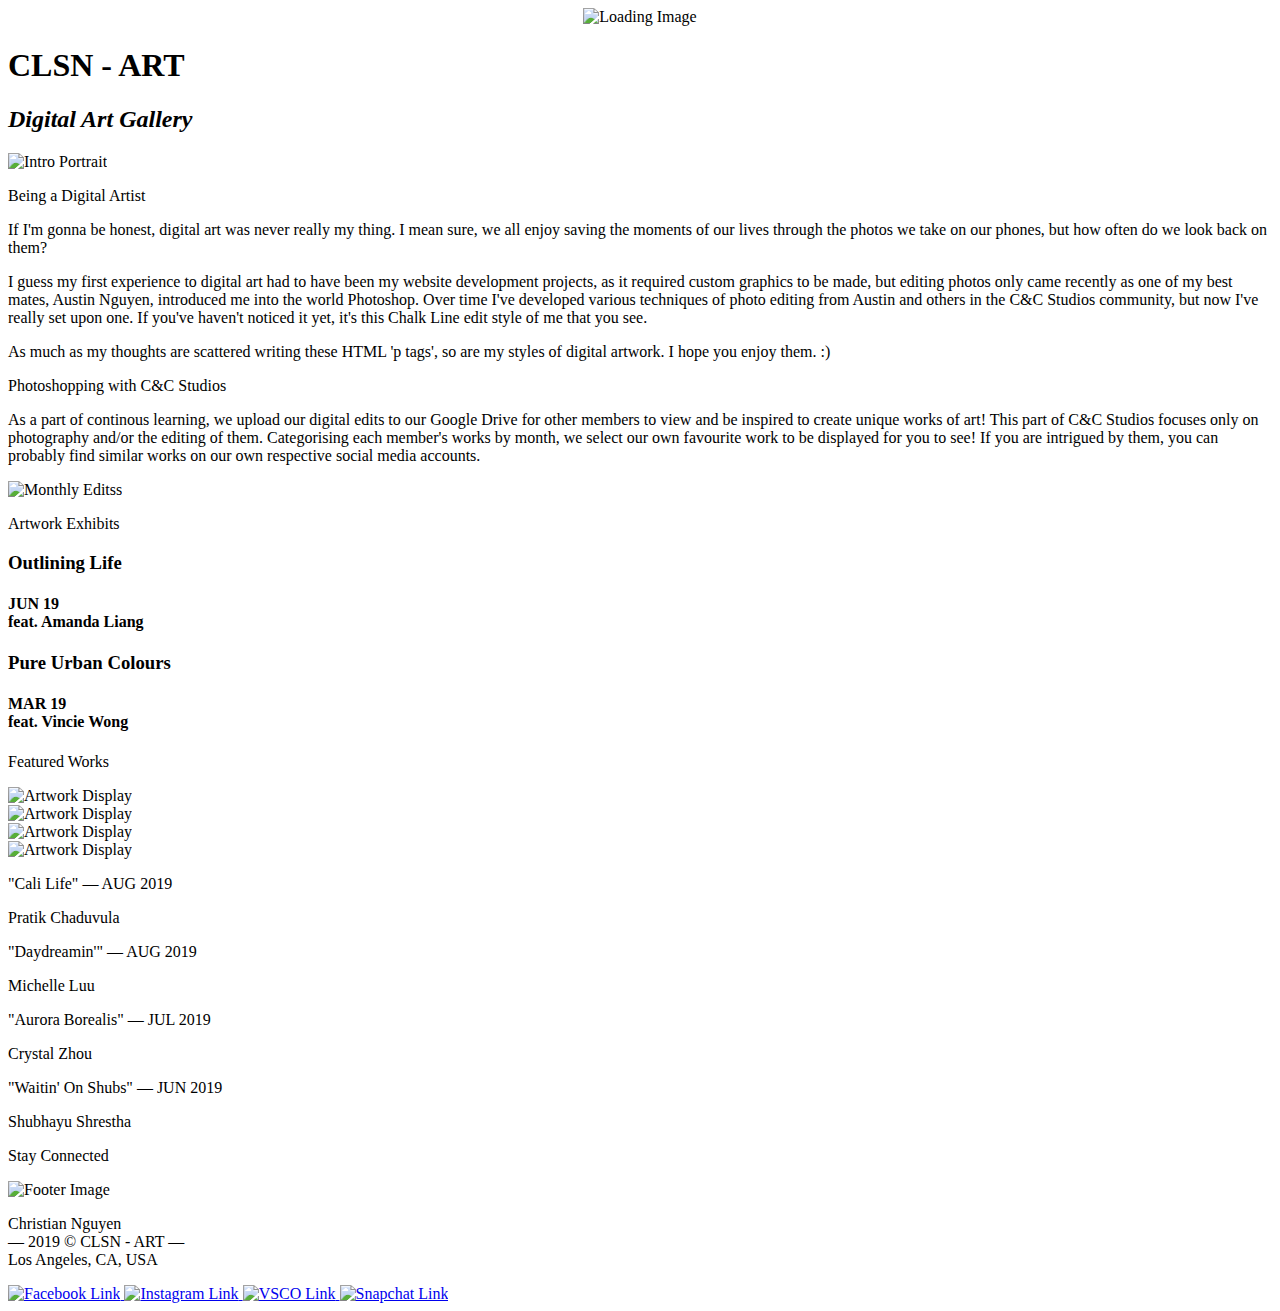
==== index.html @ b7a7c548 "Update index.html" ====
<!DOCTYPE html>
<html lang="en">
<head>
    <!-- Standard -->
    <script type="text/javascript">
        var host = "cncstudios.org";
        if ((host == window.location.host) && (window.location.protocol != "https:"))
        window.location.protocol = "https";
    </script>
    <link rel="canonical" href="https://clsnguyen.com">
    <title>CLSN - ART</title>
    <link rel="shortcut icon" href="assets/img/logo.png">
    <meta charset="UTF-8">
    <meta name="viewport" content="width=device-width, initial-scale=1.0, minimum-scale=1.0, user-scalable=yes">
    <meta name="theme-color" content="#ce4a50">

    <!-- Stylesheets -->
    <link rel="stylesheet" type="text/css" href="assets/css/standard.css">
    <link rel="stylesheet" type="text/css" href="assets/css/slick.css">
    <link rel="stylesheet" type="text/css" href="assets/css/slick-theme.css">
    
    <!-- Scripts -->
    <script src="assets/js/jquery-3.3.1.min.js"></script>
    <script src="assets/js/jquery.easing.1.3.js"></script>
    <script src="assets/js/slick.min.js"></script>
    <script src="assets/js/standard.js"></script>

    <!-- Preview -->
    <meta name="description" content="A simplistic and modern digital art gallery. CSLN - ART.">

    <!-- Mobile Preview -->
    <meta property="og:title" content="CLSN - ART" />
    <meta property="og:image" content="assets/img/preview.jpg" />
    <meta property="og:description" content="A simplistic and modern digital art gallery. CSLN - ART." />

</head>
<body>
<!-- Loading Container -->
<div id="load">
    <div id="loading-container">
        <center>
            <img id="loading-image" alt="Loading Image" src="assets/img/logo.png">
        <!-- Loading Animation -->
            <div class="loading-bar">
                <div class="move-bar"></div>
            </div>
        </center>
    </div>
</div>
   
<!-- Main Body -->
<div id="body-container">
    <!-- Cover -->
    <div class="cover-wrapper">
        <!-- Title -->
        <div class="cover-title">
                <div class="cover-t-container">
                    <h1>CLSN - ART</h1>
                    <h2><i>Digital Art Gallery</i></h2>
                </div>
            </div>

        <!-- Cover Image -->
        <div class="cover-image"></div>

        <!-- Down Arrow -->
        <div id="down-arrow-container">
            <u class="down"></u>
        </div>
    </div>

    <!-- SECTION 1 -->
    <div class="page section-1">
        <!-- Left -->
        <div class="page-split ps-image">
            <div class="split-content">
                <img class="ps-img" alt="Intro Portrait" src="assets/img/intro-logo.png">
            </div>
        </div>
        <!-- Right -->
        <div class="page-split ps-text">
            <div class="split-content">
                <p class="split-header">Being a Digital Artist</p>
                <p class="split-text">If I'm gonna be honest, digital art was never really my thing. I mean sure, we all enjoy saving the moments of our lives through the photos we take on our phones, but how often do we look back on them?</p>
                <p class="split-text">I guess my first experience to digital art had to have been my website development projects, as it required custom graphics to be made, but editing photos only came recently as one of my best mates, Austin Nguyen, introduced me into the world Photoshop. Over time I've developed various techniques of photo editing from Austin and others in the C&amp;C Studios community, but now I've really set upon one. If you've haven't noticed it yet, it's this Chalk Line edit style of me that you see.</p>
                <p class="split-text">As much as my thoughts are scattered writing these HTML 'p tags', so are my styles of digital artwork. I hope you enjoy them. :)</p>
            </div>
        </div>
    </div>

    <div class="section-break"></div>

    <!-- SECTION 2 -->
    <div class="dark-page section-2">
        <div class="top-tri"></div>
        <div class="bottom-tri"></div>

        <!-- Left -->
        <div class="page-split ps-text">
                <div class="split-content">
                    <p class="split-header">Photoshopping with C&amp;C Studios</p>
                    <p class="split-text">As a part of continous learning, we upload our digital edits to our Google Drive for other members to view and be inspired to create unique works of art! This part of C&amp;C Studios focuses only on photography and/or the editing of them. Categorising each member's works by month, we select our own favourite work to be displayed for you to see! If you are intrigued by them, you can probably find similar works on our own respective social media accounts.</p>
                </div>
            </div>
        <!-- Right -->
        <div class="page-split ps-image">
            <div class="split-content">
                <img class="ps-img" alt="Monthly Editss" src="assets/img/photoshop.png">
            </div>
        </div>

    </div>

    <div class="section-break"></div>

    <!-- SECTION 3 -->
    <div class="page section-3">
        <!-- Whole -->
        <div class="page-whole">
            <div class="split-content">
                <p class="centre-header">Artwork Exhibits</p>
            </div>
        </div>

        <!-- Article Wrapper -->
        <div class="article-wrapper">
            <a rel="noreferrer">
                <div class="article-container article-c-hover">
                    <div class="article-target article-hover">
                        <!-- Article Display -->
                        <div class="article-display" style="background-image: url(assets/img/album-covers/outlining-life-jun19.jpg);"></div>
                        <!-- Article Content -->
                        <div class="article-content-wrapper">
                            <!-- Preview -->
                            <div class="article-pre">
                                <h3>Outlining Life</h3>
                                <h4><b>JUN 19</b><br>feat. Amanda Liang</h4>
                            </div>
                        </div>
                    </div>
                </div>
            </a>
        </div>

        <!-- Article Wrapper -->
        <div class="article-wrapper">
            <a rel="noreferrer">
                <div class="article-container article-c-hover">
                    <div class="article-target article-hover">
                        <!-- Article Display -->
                        <div class="article-display" style="background-image: url(assets/img/album-covers/pure-urban-colours-mar19.jpg);"></div>
                        <!-- Article Content -->
                        <div class="article-content-wrapper">
                            <!-- Preview -->
                            <div class="article-pre">
                                <h3>Pure Urban Colours</h3>
                                <h4><b>MAR 19</b><br>feat. Vincie Wong</h4>
                            </div>
                        </div>
                    </div>
                </div>
            </a>
        </div>

    </div>

    <div class="section-break"></div>

    <!-- SECTION 4 -->
    <div class="dark-page section-4">
        <div class="top-tri"></div>
        <div class="bottom-tri"></div>

        <!-- Whole -->
        <div class="page-whole">
            <div class="split-content">
                <p class="centre-header">Featured Works</p>
            </div>
        </div>

        <div class="flex-c-wrapper">
            <!-- Projects Slide -->
            <div class="slick-s-wrapper">
                <section class="artwork-display slider">
                    <div>
                        <img class="artwork-img" alt="Artwork Display" src="assets/img/featured/PratikChaduvula-CaliLife-27aug19.jpg">
                    </div>
                    <div>
                        <img class="artwork-img" alt="Artwork Display" src="assets/img/featured/MichelleLuu-Daydreamin'.jpg">
                    </div>
                    <div>
                        <img class="artwork-img" alt="Artwork Display" src="assets/img/featured/CrystalZhou-AuroraBorealis.jpg">
                    </div>
                    <div>
                        <img class="artwork-img" alt="Artwork Display" src="assets/img/featured/Waitin'OnShubs.jpg">
                    </div>
                </section>
    
                <section class="artwork-content slider">
                    <div class="project-info-slide">
                        <p class="s-slide-header">"Cali Life" &mdash; AUG 2019</p>
                        <div class="project-description">
                            <p class="pd-text">Pratik Chaduvula</p>
                        </div>
                    </div>
                    <div class="project-info-slide">
                        <p class="s-slide-header">"Daydreamin'" &mdash; AUG 2019</p>
                        <div class="project-description">
                            <p class="pd-text">Michelle Luu</p>
                        </div>
                    </div>
                    <div class="project-info-slide">
                        <p class="s-slide-header">"Aurora Borealis" &mdash; JUL 2019</p>
                        <div class="project-description">
                            <p class="pd-text">Crystal Zhou</p>
                        </div>
                    </div>
                    <div class="project-info-slide">
                        <p class="s-slide-header">"Waitin' On Shubs" &mdash; JUN 2019</p>
                        <div class="project-description">
                            <p class="pd-text">Shubhayu Shrestha</p>
                        </div>
                    </div>

                </section>
            </div>
        </div>
    
    </div>

    <div class="section-break"></div>

    <!-- SECTION 5 -->
    <div class="foot-page section-5">
        <!-- Whole -->
        <div class="page-whole">
            <div class="split-content">
                <p class="centre-header">Stay Connected</p>
            </div>
        </div>
    </div>

    <!-- Footer -->
    <div class="footer-wrapper">
        <img class="footer-img" alt="Footer Image" src="assets/img/logo.png">
        <p class="footer-text">Christian Nguyen<br><span class="footer-dash">&mdash;</span> 2019 &copy; CLSN - ART <span class="footer-dash">&mdash;</span><br>Los Angeles, CA, USA</p>
    <!-- Social Media -->
            <div class="soc-med-wrapper">
                <a href="https://www.facebook.com/clsnguyen.ca/" target="_blank" rel="noreferrer">
                    <img class="soc-med-icon" alt="Facebook Link" src="assets/img/socmed/facebook.svg">
                </a>
                <a href="https://www.instagram.com/clsnguyen.ca/" target="_blank" rel="noreferrer">
                    <img class="soc-med-icon" alt="Instagram Link" src="assets/img/socmed/instagram.svg">
                </a>
                <a href="https://vsco.co/clsnguyen/" target="_blank" rel="noreferrer">
                    <img class="soc-med-icon" alt="VSCO Link" src="assets/img/socmed/vsco.svg">
                </a>
                <a href="assets/img/socmed/xtian-nguyen-snapcode.jpg" target="_blank" rel="noreferrer">
                    <img class="soc-med-icon" alt="Snapchat Link" src="assets/img/socmed/snapchat.svg">
                </a>
            </div>
    </div>
</div>  
<!-- End of Body -->     
    
</body>
</html>
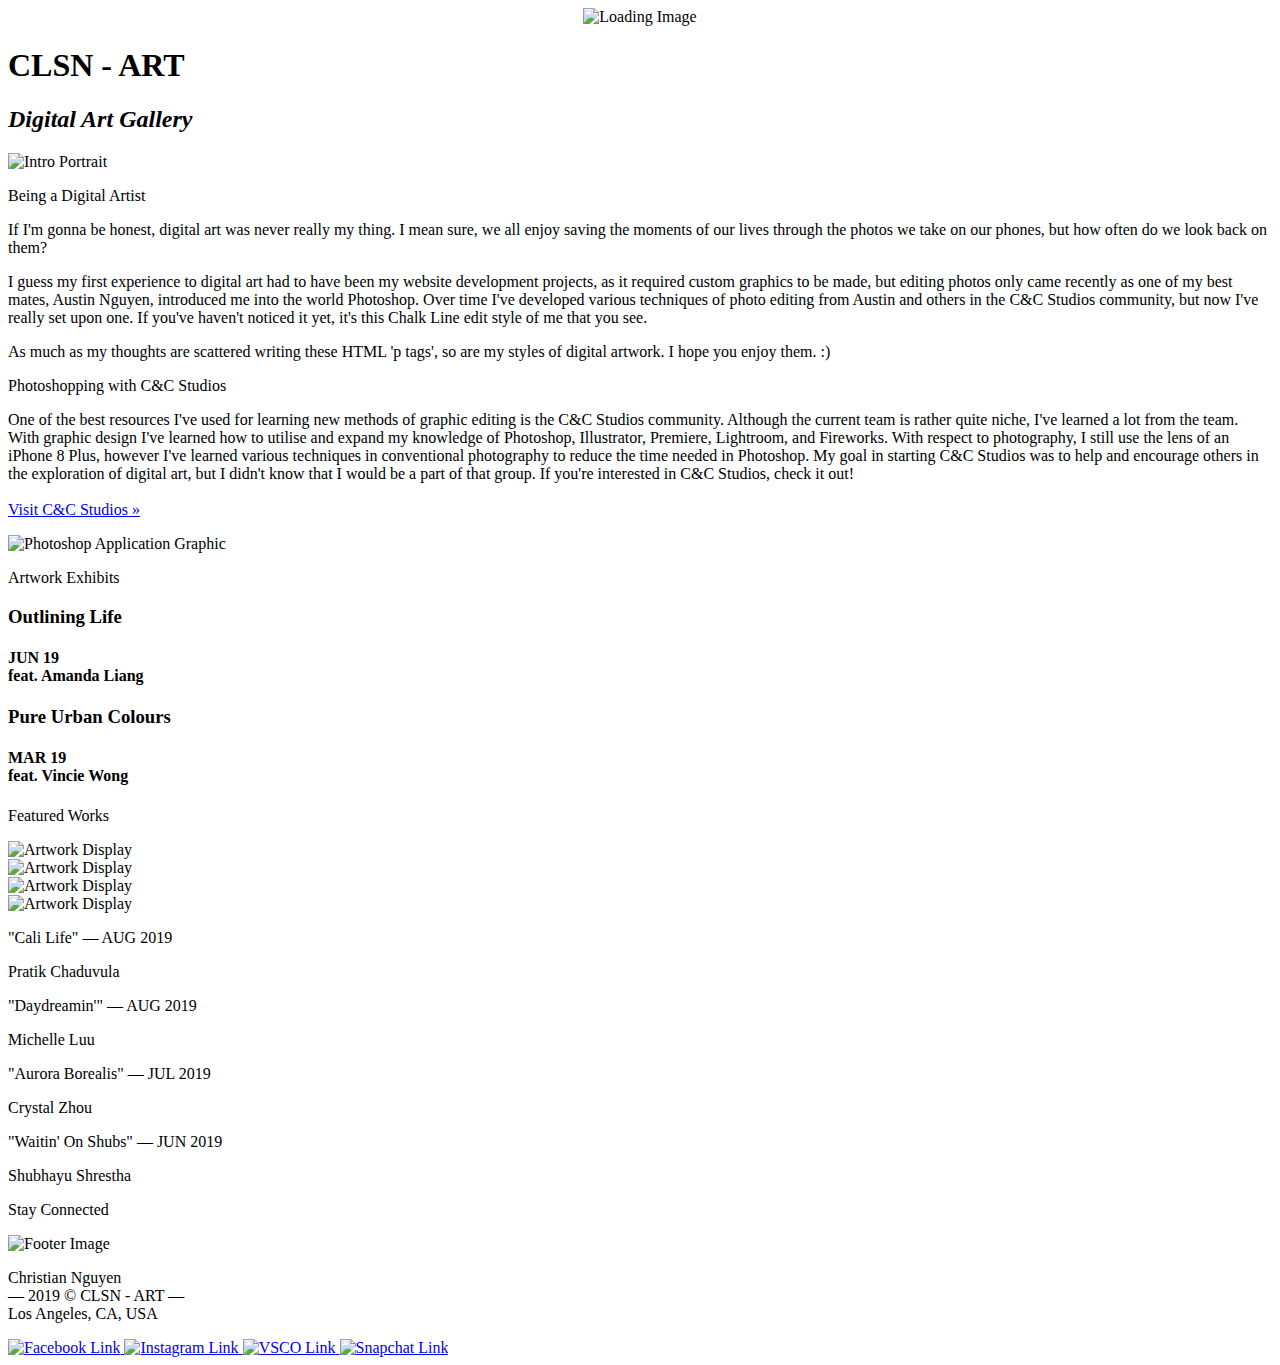
==== commit cddbfa30: "Update index.html" ====
--- a/index.html
+++ b/index.html
@@ -3,7 +3,7 @@
 <head>
     <!-- Standard -->
     <script type="text/javascript">
-        var host = "cncstudios.org";
+        var host = "clsnguyen.com";
         if ((host == window.location.host) && (window.location.protocol != "https:"))
         window.location.protocol = "https";
     </script>
@@ -99,13 +99,13 @@
         <div class="page-split ps-text">
                 <div class="split-content">
                     <p class="split-header">Photoshopping with C&amp;C Studios</p>
-                    <p class="split-text">As a part of continous learning, we upload our digital edits to our Google Drive for other members to view and be inspired to create unique works of art! This part of C&amp;C Studios focuses only on photography and/or the editing of them. Categorising each member's works by month, we select our own favourite work to be displayed for you to see! If you are intrigued by them, you can probably find similar works on our own respective social media accounts.</p>
+                    <p class="split-text">One of the best resources I've used for learning new methods of graphic editing is the C&amp;C Studios community. Although the current team is rather quite niche, I've learned a lot from the team. With graphic design I've learned how to utilise and expand my knowledge of Photoshop, Illustrator, Premiere, Lightroom, and Fireworks. With respect to photography, I still use the lens of an iPhone 8 Plus, however I've learned various techniques in conventional photography to reduce the time needed in Photoshop. My goal in starting C&amp;C Studios was to help and encourage others in the exploration of digital art, but I didn't know that I would be a part of that group. If you're interested in C&amp;C Studios, check it out!<br><br><span class="in-text-link"><a href="https://cncstudios.org/" rel="noreferrer">Visit C&amp;C Studios &raquo;</a></span></p>
                 </div>
             </div>
         <!-- Right -->
         <div class="page-split ps-image">
             <div class="split-content">
-                <img class="ps-img" alt="Monthly Editss" src="assets/img/photoshop.png">
+                <img class="ps-img" alt="Photoshop Application Graphic" src="assets/img/photoshop.png">
             </div>
         </div>
 
@@ -247,10 +247,10 @@
     <!-- Social Media -->
             <div class="soc-med-wrapper">
                 <a href="https://www.facebook.com/clsnguyen.ca/" target="_blank" rel="noreferrer">
-                    <img class="soc-med-icon" alt="Facebook Link" src="assets/img/socmed/facebook.svg">
+                    <img class="soc-med-icon" alt="Facebook Link" src="assets/img/socmed/facebookv2.svg">
                 </a>
                 <a href="https://www.instagram.com/clsnguyen.ca/" target="_blank" rel="noreferrer">
-                    <img class="soc-med-icon" alt="Instagram Link" src="assets/img/socmed/instagram.svg">
+                    <img class="soc-med-icon" alt="Instagram Link" src="assets/img/socmed/instagramv2.svg">
                 </a>
                 <a href="https://vsco.co/clsnguyen/" target="_blank" rel="noreferrer">
                     <img class="soc-med-icon" alt="VSCO Link" src="assets/img/socmed/vsco.svg">
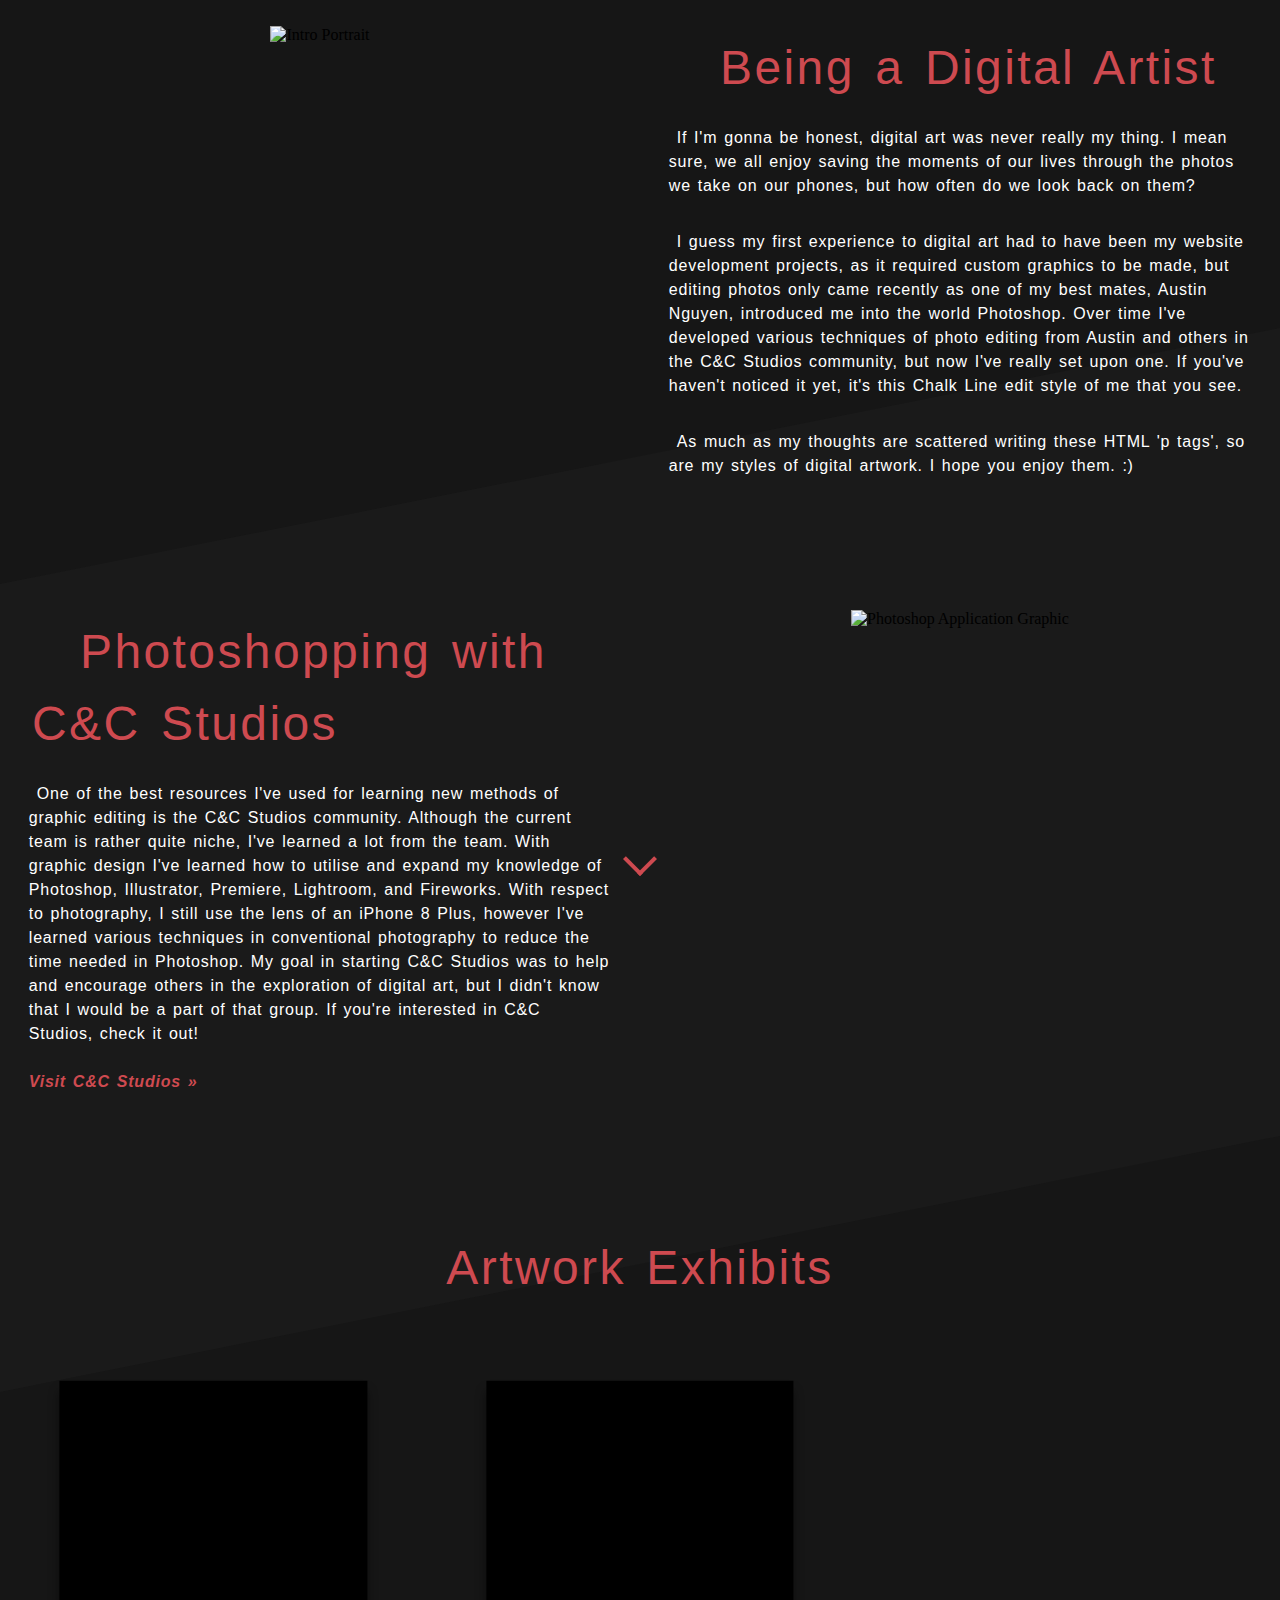
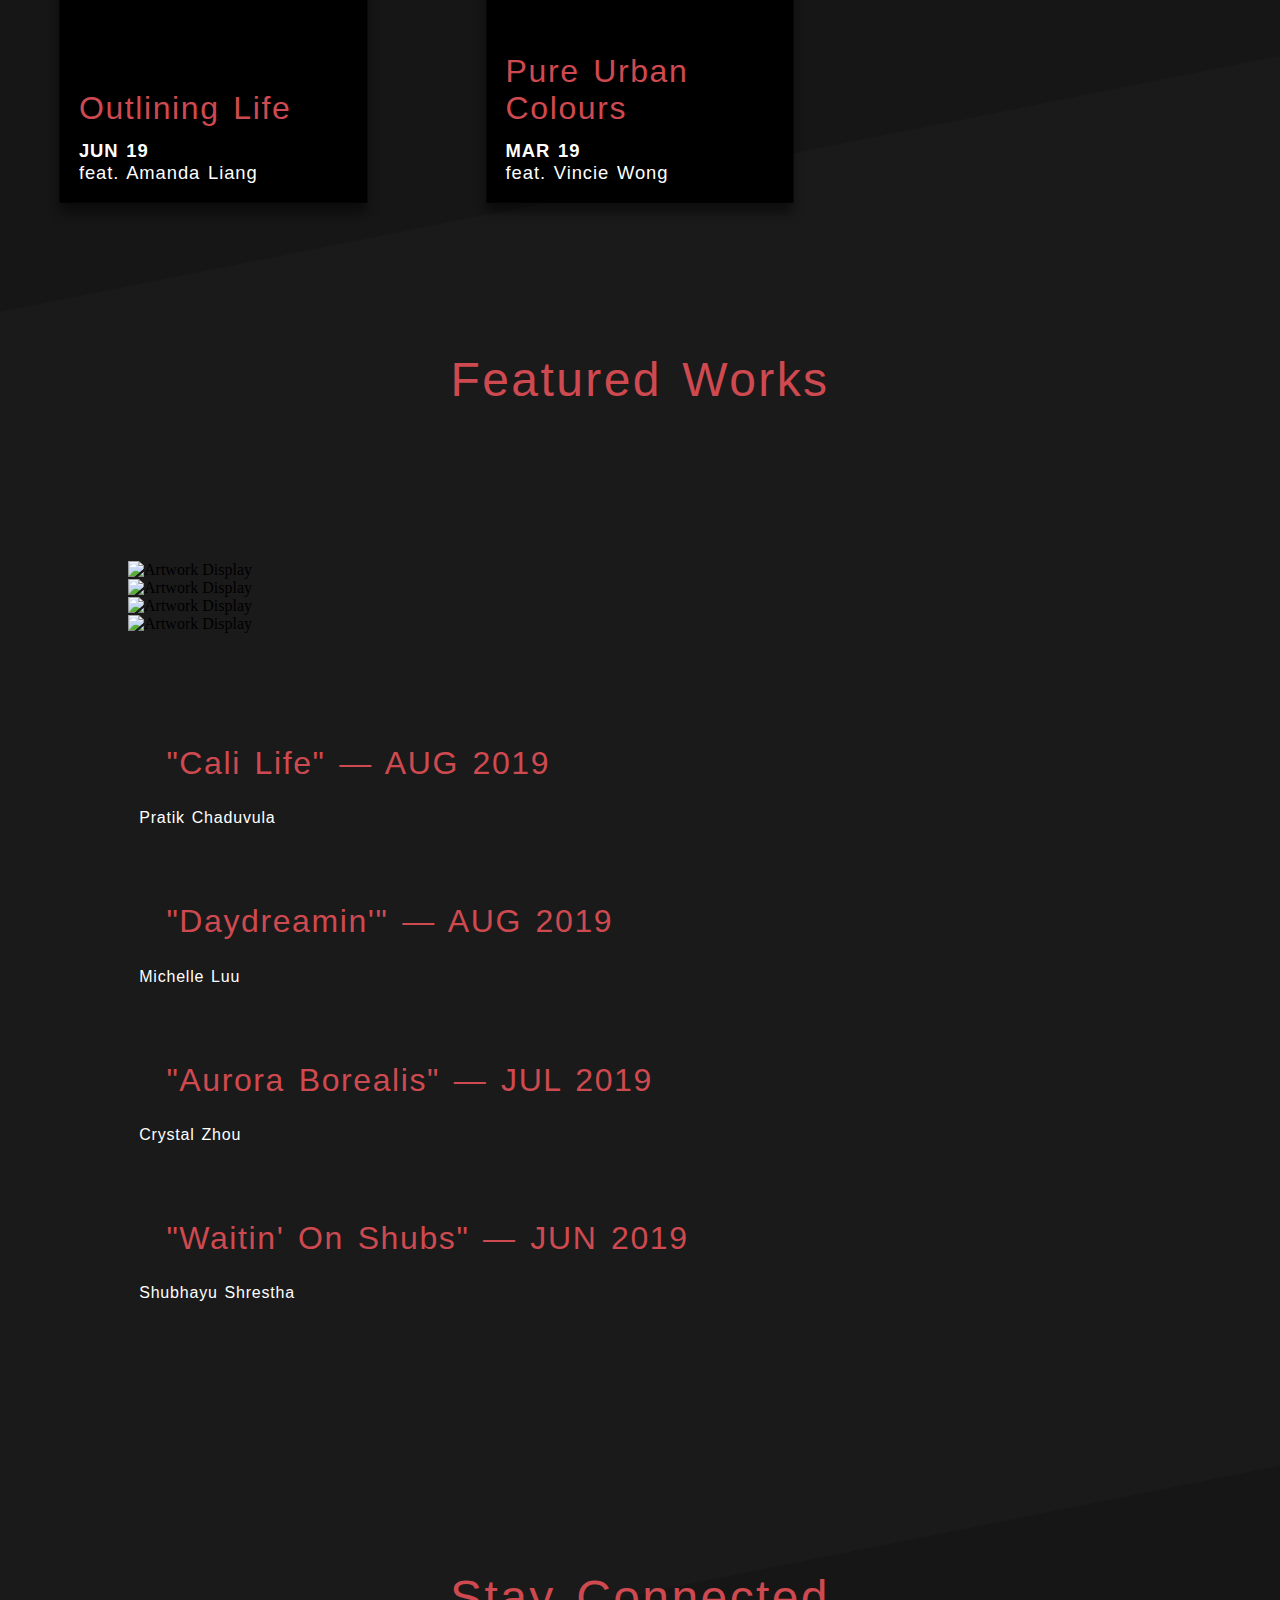
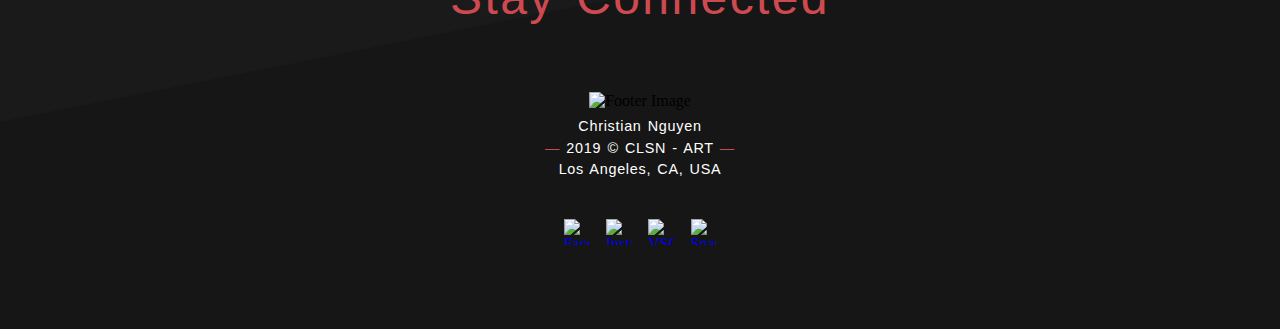
==== commit f3cae5dd: "Update index.html" ====
--- a/index.html
+++ b/index.html
@@ -61,7 +61,7 @@
             </div>
 
         <!-- Cover Image -->
-        <div class="cover-image"></div>
+        <div class="cover-image" style="background-image: url(assets/img/cover.jpg)"></div>
 
         <!-- Down Arrow -->
         <div id="down-arrow-container">
@@ -124,7 +124,7 @@
 
         <!-- Article Wrapper -->
         <div class="article-wrapper">
-            <a rel="noreferrer">
+            <a rel="noreferrer" href="jun19.html">
                 <div class="article-container article-c-hover">
                     <div class="article-target article-hover">
                         <!-- Article Display -->
@@ -144,7 +144,7 @@
 
         <!-- Article Wrapper -->
         <div class="article-wrapper">
-            <a rel="noreferrer">
+            <a rel="noreferrer" href="mar19.html">
                 <div class="article-container article-c-hover">
                     <div class="article-target article-hover">
                         <!-- Article Display -->
--- a/assets/css/standard.css
+++ b/assets/css/standard.css
@@ -0,0 +1,2182 @@
+/* ----- STANDARD ----- */
+/* Scroll Bar Styles */
+::-webkit-scrollbar {
+    width: 7px;
+}
+
+::-webkit-scrollbar-thumb {
+    background: var(--colour-1);
+}
+
+::-webkit-scrollbar-track {
+    background: var(--colour-6);
+}
+
+/* Selection Style */
+::selection {
+    color: var(--colour-4);
+    background: var(--colour-1);
+}
+
+::-moz-selection {
+    color: var(--colour-4);
+    background: var(--colour-1);
+}
+
+/* Variables */
+:root {
+    --colour-1: rgb(206, 74, 80);
+    --colour-2: rgb(0,0,0);
+    --colour-3: rgb(26,26,26);
+    --colour-4: rgb(255,255,255);
+    --colour-5: rgb(247, 247, 247);
+    --colour-6: rgb(22,22,22);
+
+}
+
+/* Fonts & Texts */
+@font-face {
+    font-family: 'Font Primary';
+    src: url(../font//Peach-Pen.otf);
+    font-weight: normal;
+    font-style: normal;
+}
+
+@font-face {
+    font-family: 'Font Secondary';
+    src: url(../font/Roboto-Thin.ttf);
+    font-weight: normal;
+    font-style: normal;
+}
+
+@font-face {
+    font-family: 'Font Text';
+    src: url(../font/Roboto-Light.ttf);
+    font-weight: normal;
+    font-style: normal;
+}
+
+h1, h2, h3, h3, h4, h5, p, q, blockquote, a {
+    margin: 0;
+}
+
+img {
+    user-select: none;
+    -moz-user-select: none;
+    -webkit-user-drag: none;
+    -webkit-user-select: none;
+    -ms-user-select: none;
+}
+
+h1 {
+    font-size: 4.5em;
+    padding: 0.25vw;
+    font-weight: 500;
+    letter-spacing: 0.05em;
+    word-spacing: 0.1em;
+    font-family: "Font Primary", Helvetica, Arial, sans-serif;
+    color: var(--colour-4); 
+}
+
+h2 {
+    font-size: 1.5em;
+    padding: 0.25vw;
+    font-weight: 300;
+    letter-spacing: 0.05em;
+    word-spacing: 0.1em;
+    font-family: "Font Text", Helvetica, Arial, sans-serif;
+    color: var(--colour-1); 
+}
+
+h3 {
+    font-size: 2em;
+    padding: 0.5vw;
+    font-weight: 500;
+    letter-spacing: 0.05em;
+    word-spacing: 0.1em;
+    font-family: "Font Primary", Helvetica, Arial, sans-serif;
+    color: var(--colour-1);
+}
+
+h4 {
+    font-size: 1.15em;
+    padding: 0.5vw;
+    font-weight: 500;
+    letter-spacing: 0.05em;
+    word-spacing: 0.1em;
+    font-family: "Font Text", Helvetica, Arial, sans-serif;
+    color: var(--colour-4);
+}
+
+p {
+    font-size: 1em;
+    padding: 0.5vw;
+    font-weight: 500;
+    letter-spacing: 0.05em;
+    word-spacing: 0.1em;
+    line-height: 150%;
+    font-family: "Font Text", Helvetica, Arial, sans-serif;
+    color: var(--colour-3);
+    text-align: left;
+    text-indent: 1em;
+}
+
+q {
+    font-size: 1em;
+    font-weight: 300;
+    letter-spacing: 0.05em;
+    word-spacing: 0.1em;
+    line-height: 150%;
+    font-family: "Font Secondary", Helvetica, Arial, sans-serif;
+    color: var(--colour-3);
+    font-style: italic;
+}
+
+a {
+    text-decoration: none;
+
+}
+
+/* Loading Styles */
+#load {
+    position: fixed;
+    left: 0px;
+    top: 0px;
+    width: 100vw;
+    height: 100%;
+    z-index: 9999;
+    opacity: 1;
+    background-color: var(--colour-2);
+    transition-duration: 0.7s;
+}
+
+#loading-container {
+    position: absolute;
+    bottom: 50%;
+    left: 50%;
+    transform: translate(-50%, 50%);
+}
+
+#loading-image{
+    max-height: 20em;
+    max-width: 20em;
+}
+
+.loading-bar {
+    margin-top: 3em;
+    background-color: var(--colour-3);
+    width: 15vw;
+    height: 3px;
+    border-radius: 3px;
+    overflow: hidden;
+    position: relative;
+}
+
+.move-bar {
+    animation: sideToside 1.75s ease-in-out infinite;
+    background-color: var(--colour-1);
+    height: 100%;
+    position: absolute;
+    width: 50%;
+}
+
+@keyframes sideToside {
+    0%, 100% { transform: translateX(-50%); }
+    50%      { transform: translateX(150%); }
+}
+
+/* Nav */
+.nav-wrapper {
+    width: 100vw;
+    display: inline-block;
+    vertical-align: top;
+    height: auto;
+    position: fixed;
+    top: 0;
+    left: 0;
+    z-index: 3000;
+    transition: 0.2s;
+}
+
+.nav-wrapper-add {
+    background-color: var(--colour-2);
+}
+
+.nav-left {
+    padding: 1vw;
+    float: left;
+    width: auto;
+    height: 100%;
+}
+
+.nav-right {
+    padding: 1vw;
+    float: right;
+    width: auto;
+    height: 100%;
+}
+
+#nav-img {
+    height: 3em;
+    user-select: none;
+    -moz-user-select: none;
+    -webkit-user-drag: none;
+    -webkit-user-select: none;
+    -ms-user-select: none;
+    display: inherit;
+}
+
+#nav-img:hover {
+    cursor: pointer;
+}
+
+span.nav-tog {
+    margin-top: 1em;
+    margin-left: 1em;
+    margin-right: 1em;
+    margin-bottom: 0.5em;
+    padding-bottom: 0.5em;
+    font-size: 1em;
+    color: var(--colour-1);
+    font-weight: 500;
+    font-family: "Font Primary", Helvetica, Arial, sans-serif;
+    float: right;
+    transition: 0.2s;
+}
+
+span.nav-tog:hover {
+    cursor: pointer;
+}
+
+/* Containers */
+body {
+    margin: 0;
+    padding: 0;
+    width: 100%;
+    min-height: 100%;
+    background-color: var(--colour-6);
+    overflow-x: hidden;
+}
+
+#body-container {
+    margin: 0;
+    padding: 0;
+    width: 100vw;
+    height: 100%;
+    transition-duration: 1s;
+    display: flex;
+    flex-direction: column;
+    opacity: 0;
+    overflow: hidden;
+    background-color: var(--colour-6);
+}
+
+.section-break {
+    width: 100vw;
+    height: 5vw;
+    display: table-cell;
+    position: relative;
+    z-index: 1;
+}
+
+.page {
+    width: 100vw;
+    height: auto;
+    display: table-cell;
+    position: relative;
+    z-index: 1;
+    padding: 0vw 0;
+}
+
+.dark-page {
+    width: 100vw;
+    height: auto;
+    display: table-cell;
+    position: relative;
+    background-color: var(--colour-3);
+    padding: 0vw 0;
+}
+
+.foot-page {
+    width: 100vw;
+    height: auto;
+    display: table-cell;
+    position: relative;
+    z-index: 1;
+    padding: 0vw 0;
+}
+
+.flex-c-wrapper {
+    width: 100vw;
+    height: auto;
+    display: flex;
+    flex-direction: column;
+    margin: 0;
+}
+
+div {
+    box-sizing: border-box;
+}
+
+.page-split {
+    width: 50vw;
+    height: 100%;
+    padding: 2vw;
+    display: flex;
+    align-items: center;
+    float: left;
+}
+
+.page-whole {
+    width: 100vw;
+    height: 100%;
+    padding: 2vw;
+    display: flex;
+    align-items: center;
+    float: center;
+}
+
+.ps-image, .ps-text {
+    order: inherit;
+}
+
+.split-content {
+    width: auto;
+    height: auto;
+    display: block;
+    margin: auto;
+}
+
+.ps-img {
+    max-width: 30vw;
+    max-height: 30vw;
+}
+
+.split-header {
+    text-align: left;
+    font-family: "Font Primary", Helvetica, Arial, sans-serif;
+    color: var(--colour-1);
+    font-size: 3em;
+}
+
+.centre-header {
+    text-align: left;
+    font-family: "Font Primary", Helvetica, Arial, sans-serif;
+    color: var(--colour-1);
+    font-size: 3em;
+    text-indent: 0;
+}
+
+.split-text {
+    text-align: left;
+    text-indent: 0.5em;
+    font-size: 1em;
+    padding: 1em 0.25vw;
+    color: var(--colour-4);
+}
+
+.centre-text {
+    text-align: left;
+    text-indent: 0;
+    font-size: 1em;
+    padding: 1em;
+    color: var(--colour-4);
+    border: 1px solid var(--colour-4);
+}
+
+/* Cover Styles */
+.cover-wrapper {
+    width: 100%;
+    height: auto;
+    margin: 0;
+    padding: 0;
+}
+
+.cover-title {
+    background-color: rgba(0,0,0,0.45);
+    position: absolute;
+    z-index: 4;
+    left: 0;
+    width: 100%;
+}
+
+.cover-t-container {
+    position: absolute;
+    left: 2em;
+    bottom: 200px;
+}
+
+.cover-image {
+    background-size: cover;
+    background-repeat: no-repeat;
+    background-position: center;
+    position: absolute;
+    right: 0;
+    z-index: 3;
+    width: 100%;
+}
+
+/*Down Arrow Styles*/
+.down {
+    transform: rotate(45deg);
+    -webkit-transform: rotate(45deg);
+}
+
+#down-arrow-container {
+    position: absolute;
+    display: inline-block;
+    bottom: 25px;
+    left: 50vw;
+    transform: translateX(-50%);
+    z-index: 5;
+}
+
+u {
+    border: solid var(--colour-1);
+    border-width: 0 4px 4px 0;
+    display: inline-block;
+    margin-top: 5vh;
+    padding: 10px;
+    cursor: pointer;
+}
+
+/* Slick Styles */
+.slick-s-wrapper {
+    width: 100vw;
+    height: auto;
+    padding: 1vw 0;
+    position: relative;
+}
+
+.slider {
+    width: 80vw;
+    margin: 100px auto;
+}
+
+.slick-slide {
+    margin: 0px 20px;
+}
+
+.slick-slide img {
+    width: 100%;
+}
+
+.slick-prev:before,
+.slick-next:before {
+    color: black;
+}
+
+.slick-slide {
+    transition: all ease-in-out .3s;
+    opacity: .2;
+}
+
+.slick-active {
+    opacity: .3;
+    filter: grayscale(50%);
+}
+
+.slick-current {
+    opacity: 1;
+    filter: grayscale(0%);
+}
+
+.project-info-slide {
+    align-content: left;
+    text-align: left;
+}
+
+.s-slide-header {
+    text-align: left;
+    font-family: "Font Primary", Helvetica, Arial, sans-serif;
+    color: var(--colour-1);
+    font-size: 2em;
+    font-weight: 300;
+}
+
+.project-description {
+    width: 100%;
+    overflow-y: hidden;
+    text-overflow: ellipsis;
+    height: 4.5em;
+    margin: 1vw 0;
+}
+
+.pd-text {
+    text-align: left;
+    text-indent: 0.5em;
+    font-size: 1em;
+    padding: 0em 0.25vw;
+    color: var(--colour-4);
+}
+
+.in-text-link {
+    font-weight: 900 !important;
+    font-style: oblique;
+    color: var(--colour-1);
+    margin: 0;
+    padding-bottom: 0.5em;
+    font-size: 1em;
+    float: none;
+    transition: 0.2s;
+}
+
+.in-text-link:hover {
+    cursor: pointer;
+    border-bottom: solid 1px var(--colour-1);
+    margin: 0 0.45em;
+}
+
+.in-text-link a {
+     text-decoration: none;
+     color: var(--colour-1);
+}
+
+.artwork-img {
+    height: 100%;
+}
+
+/* Quote Styles */
+.quote-l-wrapper {
+    width: 100vw;
+    height: auto;
+    display: table-cell;
+    position: relative;
+    padding: 5vw 0;
+}
+
+.top-tri {
+    width: 100vw;
+    height: 20vw;
+    background-color: var(--colour-3);
+    position: absolute;
+    z-index: 0;
+    clip-path: polygon(0 0, 100% 0, 0 100%);
+    -webkit-clip-path: polygon(0 0, 100% 0, 0 100%);
+    top: 0;
+    transform: rotate(180deg);
+    transform-origin: 50% 0%;
+}
+
+.bottom-tri {
+    width: 100vw;
+    height: 20vw;
+    background-color: var(--colour-3);
+    position: absolute;
+    z-index: 0;
+    clip-path: polygon(100% 100%, 100% 0, 0 100%);
+    -webkit-clip-path: polygon(100% 100%, 100% 0, 0 100%);
+    bottom: 0;
+    transform: rotate(180deg);
+    transform-origin: 50% 100%;
+}
+
+.quote-block {
+    width: 50vw;
+    height: auto;
+    padding: 0;
+    display: flex;
+    flex-direction: row;
+    position: relative;
+    float: left;
+    align-items: center;
+    padding: 2vw;
+}
+
+.split-qpic, .split-quote {
+    height: 100%;
+    display: flex;
+    align-items: center;
+}
+
+.split-qpic {
+    width: 11vw;
+    padding: 1vw;
+}
+
+.split-quote {
+    flex-grow: 1;
+    flex-direction: row;
+    padding: 1vw;
+}
+
+.quote-pic {
+    width: 5em;
+    height: 5em;
+    /* border-radius: 5em; */
+    background-size: cover;
+    background-repeat: no-repeat;
+    background-position: top center;
+    /* box-shadow: 0 10px 2vw rgba(0,0,0,0.45); */
+    display: block;
+    margin: auto;
+}
+
+.q-left {
+    float: left;
+}
+
+.q-right {
+    float: right;
+}
+
+.quote-container {
+    display: block;
+    margin: auto;
+}
+
+.quote-container p {
+    font-size: 1.1em;
+    color: var(--colour-1);
+    text-align: left;
+}
+
+.quote-container p i {
+    font-size: 0.75em;
+}
+
+/* Article Styles - Default */
+.article-wrapper {
+    width: calc(100vw/3);
+    height: 40vw;
+    position: relative;
+    float: left;
+}
+
+.article-container {
+    background-color: var(--colour-2);
+    width: 24vw;
+    height: 33vw;
+    position: absolute;
+    left: 50%;
+    top: 50%;
+    transform: translate(-50%,-50%);
+    box-shadow: 0 10px 10px rgba(0,0,0,0.45);
+    transition-duration: 0.3s;
+}
+
+.article-container-hover {
+    left: 50%;
+    top: 50%;
+    transform: translate(-50%,calc(-50% - 1vw));
+    box-shadow: 0 15px 15px rgba(0,0,0,0.4);
+    cursor: pointer;
+}
+
+.article-target {
+    width: 100%;
+    height: 100%;
+    display: flex;
+    flex-direction: column;
+    position: relative;
+}
+
+.article-display {
+    width: 100%;
+    flex-grow: 1;
+    background-size: cover;
+    background-repeat: no-repeat;
+    background-position: center;
+    position: relative;
+    display: inherit;
+}
+
+.art-d-top {
+    background-position: top center !important;
+}
+
+.art-d-bottom {
+    background-position: bottom center !important;
+}
+
+.article-date {
+    padding: 1em 2em 1em 1em;
+    color: var(--colour-1);
+    background-color: var(--colour-3);
+    position: absolute;
+    font-weight: 600;
+    letter-spacing: 0.05em;
+    word-spacing: 0.1em;
+    font-family: "Font Primary", Helvetica, Arial, sans-serif;
+    -webkit-clip-path: polygon(0% 0%, 0% 100%, 85% 100%, 100% 0%);
+    clip-path: polygon(0% 0%, 0% 100%, 85% 100%, 100% 0%);
+    bottom: 0px;
+    left: 0px;
+    opacity: 0;
+    z-index: -1;
+    transition-duration: 0.3s;
+}
+
+.article-date-hover {
+    transform: translate(-20px,-20px);
+    opacity: 1;
+    z-index: 5;
+}
+
+.article-content-wrapper {
+    width: 100%;
+    height: auto;
+    padding: 1vw;
+}
+
+/* Footer */
+.footer-wrapper {
+    width: 100%;
+    height: auto;
+    padding: 2vw;
+    text-align: center;
+    align-content: center;
+    z-index: 1;
+}
+
+.footer-img {
+    width: 10em;
+    height: 10em;
+}
+
+.footer-text {
+    font-size: 0.9em;
+    padding: 0.5vw;
+    font-weight: 300;
+    letter-spacing: 0.05em;
+    word-spacing: 0.1em;
+    line-height: 150%;
+    font-family: "Font Secondary", Helvetica, Arial, sans-serif;
+    color: var(--colour-4);
+    text-indent: 0;
+    text-align: center;
+}
+
+.footer-dash {
+    color: var(--colour-1);
+}
+
+.soc-med-wrapper {
+    margin: auto;
+    width: auto;
+    height: auto;
+    padding: 2em;
+}
+
+.soc-med-icon {
+    max-width: 2vw;
+    max-height: 2vw;
+    padding: 0 0.5vw;
+    transition-duration: 0.3s;
+}
+
+.soc-med-icon:hover {
+    opacity: 0.5;
+    cursor: pointer;
+}
+
+/* ----- TABLET SUPPORT ----- */
+@media screen and (min-aspect-ratio: 10/16) and (max-aspect-ratio: 40/31) {
+h1 {
+    font-size: 4em;
+    padding: 0.25vw;
+    font-weight: 500;
+    letter-spacing: 0.05em;
+    word-spacing: 0.1em;
+    font-family: "Font Primary", Helvetica, Arial, sans-serif;
+    color: var(--colour-4); 
+}
+
+h2 {
+    font-size: 1.5em;
+    padding: 0.25vw;
+    font-weight: 300;
+    letter-spacing: 0.05em;
+    word-spacing: 0.1em;
+    font-family: "Font Text", Helvetica, Arial, sans-serif;
+    color: var(--colour-1); 
+}
+
+h3 {
+    font-size: 2em;
+    padding: 1vw;
+    font-weight: 500;
+    letter-spacing: 0.05em;
+    word-spacing: 0.1em;
+    font-family: "Font Primary", Helvetica, Arial, sans-serif;
+    color: var(--colour-1);
+}
+
+h4 {
+    font-size: 1.15em;
+    padding: 2vw 1vw;
+    font-weight: 500;
+    letter-spacing: 0.05em;
+    word-spacing: 0.1em;
+    font-family: "Font Text", Helvetica, Arial, sans-serif;
+    color: var(--colour-4);
+}
+
+p {
+    font-size: 1em;
+    padding: 0.5vw;
+    font-weight: 500;
+    letter-spacing: 0.05em;
+    word-spacing: 0.1em;
+    line-height: 150%;
+    font-family: "Font Text", Helvetica, Arial, sans-serif;
+    color: var(--colour-3);
+    text-align: left;
+    text-indent: 1em;
+}
+
+q {
+    font-size: 1em;
+    font-weight: 300;
+    letter-spacing: 0.05em;
+    word-spacing: 0.1em;
+    line-height: 150%;
+    font-family: "Font Secondary", Helvetica, Arial, sans-serif;
+    color: var(--colour-3);
+    font-style: italic;
+}
+
+a {
+    text-decoration: none;
+
+}
+
+/* Loading Styles */
+#load {
+    position: fixed;
+    left: 0px;
+    top: 0px;
+    width: 100vw;
+    height: 100%;
+    z-index: 9999;
+    opacity: 1;
+    background-color: var(--colour-2);
+    transition-duration: 0.7s;
+}
+
+#loading-container {
+    position: absolute;
+    bottom: 50%;
+    left: 50%;
+    transform: translate(-50%, 50%);
+}
+
+#loading-image{
+    max-height: 20em;
+    max-width: 20em;
+}
+
+.loading-bar {
+    margin-top: 3em;
+    background-color: var(--colour-3);
+    width: 35vw;
+    height: 3px;
+    border-radius: 3px;
+    overflow: hidden;
+    position: relative;
+}
+
+.move-bar {
+    animation: sideToside 1.75s ease-in-out infinite;
+    background-color: var(--colour-1);
+    height: 100%;
+    position: absolute;
+    width: 50%;
+}
+
+@keyframes sideToside {
+    0%, 100% { transform: translateX(-50%); }
+    50%      { transform: translateX(150%); }
+}
+
+/* Nav */
+.nav-wrapper {
+    width: 100vw;
+    display: inline-block;
+    vertical-align: top;
+    height: auto;
+    position: fixed;
+    top: 0;
+    left: 0;
+    z-index: 3000;
+    transition: 0.2s;
+}
+
+.nav-wrapper-add {
+    background-color: var(--colour-2);
+}
+
+.nav-left {
+    padding: 1vw;
+    float: left;
+    width: auto;
+    height: 100%;
+}
+
+.nav-right {
+    padding: 1vw;
+    float: right;
+    width: auto;
+    height: 100%;
+}
+
+#nav-img {
+    height: 3em;
+    user-select: none;
+    -moz-user-select: none;
+    -webkit-user-drag: none;
+    -webkit-user-select: none;
+    -ms-user-select: none;
+    display: inherit;
+}
+
+#nav-img:hover {
+    cursor: pointer;
+}
+
+span.nav-tog {
+    margin-top: 1em;
+    margin-left: 1em;
+    margin-right: 1em;
+    margin-bottom: 0.5em;
+    padding-bottom: 0.5em;
+    font-size: 1em;
+    color: var(--colour-1);
+    font-weight: 500;
+    font-family: "Font Primary", Helvetica, Arial, sans-serif;
+    float: right;
+    transition: 0.2s;
+}
+
+span.nav-tog:hover {
+    cursor: pointer;
+}
+
+/* Containers */
+body {
+    margin: 0;
+    padding: 0;
+    width: 100%;
+    min-height: 100%;
+    background-color: var(--colour-6);
+    overflow-x: hidden;
+}
+
+#body-container {
+    margin: 0;
+    padding: 0;
+    width: 100vw;
+    height: 100%;
+    transition-duration: 1s;
+    display: flex;
+    flex-direction: column;
+    opacity: 0;
+    overflow: hidden;
+    background-color: var(--colour-6);
+}
+
+.page {
+    width: 100vw;
+    height: auto;
+    display: flex;
+    flex-direction: column;
+    position: relative;
+    z-index: 1;
+    padding: 0vw 0;
+}
+
+.dark-page {
+    width: 100vw;
+    height: auto;
+    display: flex;
+    flex-direction: column;
+    position: relative;
+    background-color: var(--colour-3);
+    padding: 0vw 0;
+}
+
+.foot-page {
+    width: 100vw;
+    height: auto;
+    display: table-cell;
+    position: relative;
+    z-index: 1;
+    padding: 0vw 0;
+}
+
+.flex-c-wrapper {
+    width: 100vw;
+    height: auto;
+    display: flex;
+    flex-direction: column;
+    margin: 0;
+}
+
+div {
+    box-sizing: border-box;
+}
+
+.page-split {
+    width: 100%;
+    height: 100%;
+    padding: 2vw;
+    display: flex;
+    align-items: center;
+    float: left;
+}
+
+.page-whole {
+    width: 100vw;
+    height: 100%;
+    padding: 2vw;
+    display: flex;
+    align-items: center;
+    float: center;
+}
+
+.ps-image {
+    order: 1;
+}
+
+.ps-text {
+    order: 2;
+}
+
+.split-content {
+    width: auto;
+    height: auto;
+    display: block;
+    margin: auto;
+}
+
+.ps-img {
+    max-width: 55vw;
+    max-height: 55vw;
+    padding: 10vw;
+}
+
+.split-header {
+    text-align: left;
+    font-family: "Font Primary", Helvetica, Arial, sans-serif;
+    color: var(--colour-1);
+    font-size: 2em;
+    text-indent: none;
+}
+
+.centre-header {
+    text-align: left;
+    font-family: "Font Primary", Helvetica, Arial, sans-serif;
+    color: var(--colour-1);
+    font-size: 2em;
+    text-indent: none;
+    text-indent: 0;
+}
+
+.split-text {
+    text-align: left;
+    text-indent: 0.5em;
+    font-size: 1em;
+    padding: 1em 0.25vw;
+    color: var(--colour-4);
+}
+
+.centre-text {
+    text-align: left;
+    text-indent: 0;
+    font-size: 1em;
+    padding: 1em 0.25vw;
+    color: var(--colour-4);
+}
+
+/* Cover Styles */
+.cover-wrapper {
+    width: 100%;
+    height: auto;
+    margin: 0;
+    padding: 0;
+}
+
+.cover-title {
+    background-color: rgba(0,0,0,0.45);
+    position: absolute;
+    z-index: 4;
+    left: 0;
+    width: 100%;
+}
+
+.cover-t-container {
+    position: absolute;
+    left: 2em;
+    bottom: 200px;
+}
+
+.cover-image {
+    background-size: cover;
+    background-repeat: no-repeat;
+    background-position: center;
+    position: absolute;
+    right: 0;
+    z-index: 3;
+    width: 100%;
+}
+
+/*Down Arrow Styles*/
+.down {
+    transform: rotate(45deg);
+    -webkit-transform: rotate(45deg);
+}
+
+#down-arrow-container {
+    position: absolute;
+    display: none;
+    bottom: 25px;
+    left: 50vw;
+    transform: translateX(-50%);
+    z-index: 5;
+}
+
+u {
+    border: solid var(--colour-2);
+    border-width: 0 4px 4px 0;
+    display: inline-block;
+    margin-top: 5vh;
+    padding: 10px;
+    cursor: pointer;
+}
+
+/* Slick Styles */
+.slick-s-wrapper {
+    width: 100vw;
+    height: auto;
+    padding: 1vw 0;
+    position: relative;
+}
+
+.slider {
+    width: 80vw;
+    margin: 100px auto;
+}
+
+.slick-slide {
+    margin: 0px 20px;
+}
+
+.slick-slide img {
+    width: 100%;
+}
+
+.slick-prev:before,
+.slick-next:before {
+    color: black;
+}
+
+.slick-slide {
+    transition: all ease-in-out .3s;
+    opacity: .2;
+}
+
+.slick-active {
+    opacity: .3;
+    filter: grayscale(50%);
+}
+
+.slick-current {
+    opacity: 1;
+    filter: grayscale(0%);
+}
+
+.project-info-slide {
+    align-content: left;
+    text-align: left;
+}
+
+.s-slide-header {
+    text-align: left;
+    font-family: "Font Primary", Helvetica, Arial, sans-serif;
+    color: var(--colour-1);
+    font-size: 1.5em;
+    font-weight: 300;
+}
+
+.project-description {
+    width: 100%;
+    overflow-y: hidden;
+    text-overflow: ellipsis;
+    height: 13.5em;
+    margin: 1vw 0;
+}
+
+.pd-text {
+    text-align: left;
+    text-indent: 0.5em;
+    font-size: 1em;
+    padding: 0em 0.25vw;
+    color: var(--colour-4);
+}
+
+.in-text-link {
+    font-weight: 900 !important;
+    font-style: oblique;
+    color: var(--colour-1);
+    margin: 0;
+    padding-bottom: 0.5em;
+    font-size: 1em;
+    float: none;
+    transition: 0.2s;
+}
+
+.in-text-link:hover {
+    cursor: pointer;
+    border-bottom: solid 1px var(--colour-1);
+    margin: 0 0.45em;
+}
+
+.in-text-link a {
+     text-decoration: none;
+     color: var(--colour-1);
+}
+
+.artwork-img {
+    height: 100%;
+}
+
+/* Quote Styles */
+.quote-l-wrapper {
+    width: 100vw;
+    height: auto;
+    display: table-cell;
+    position: relative;
+    padding: 5vw 0;
+}
+
+.top-tri {
+    width: 100vw;
+    height: 20vw;
+    background-color: var(--colour-3);
+    position: absolute;
+    z-index: 0;
+    clip-path: polygon(0 0, 100% 0, 0 100%);
+    -webkit-clip-path: polygon(0 0, 100% 0, 0 100%);
+    top: 0;
+    transform: rotate(180deg);
+    transform-origin: 50% 0%;
+}
+
+.bottom-tri {
+    width: 100vw;
+    height: 20vw;
+    background-color: var(--colour-3);
+    position: absolute;
+    z-index: 0;
+    clip-path: polygon(100% 100%, 100% 0, 0 100%);
+    -webkit-clip-path: polygon(100% 100%, 100% 0, 0 100%);
+    bottom: 0;
+    transform: rotate(180deg);
+    transform-origin: 50% 100%;
+}
+
+.quote-block {
+    width: 50vw;
+    height: auto;
+    padding: 0;
+    display: flex;
+    flex-direction: row;
+    position: relative;
+    float: left;
+    align-items: center;
+    padding: 2vw;
+}
+
+.split-qpic, .split-quote {
+    height: 100%;
+    display: flex;
+    align-items: center;
+}
+
+.split-qpic {
+    width: 11vw;
+    padding: 1vw;
+}
+
+.split-quote {
+    flex-grow: 1;
+    flex-direction: row;
+    padding: 1vw;
+}
+
+.quote-pic {
+    width: 5em;
+    height: 5em;
+    /* border-radius: 5em; */
+    background-size: cover;
+    background-repeat: no-repeat;
+    background-position: top center;
+    /* box-shadow: 0 10px 2vw rgba(0,0,0,0.45); */
+    display: block;
+    margin: auto;
+}
+
+.q-left {
+    float: left;
+}
+
+.q-right {
+    float: right;
+}
+
+.quote-container {
+    display: block;
+    margin: auto;
+}
+
+.quote-container p {
+    font-size: 1.1em;
+    color: var(--colour-1);
+    text-align: left;
+}
+
+.quote-container p i {
+    font-size: 0.75em;
+}
+
+/* Article Styles - Default */
+.article-wrapper {
+    width: 100vw;
+    height: 100vw;
+    position: relative;
+    float: left;
+}
+
+.article-container {
+    background-color: var(--colour-2);
+    width: 70vw;
+    height: 90vw;
+    position: absolute;
+    left: 50%;
+    top: 50%;
+    transform: translate(-50%,-50%);
+    box-shadow: 0 10px 12px rgba(0,0,0,0.2);
+    transition-duration: 0.3s;
+}
+
+.article-container-hover {
+    left: 50%;
+    top: 50%;
+    transform: translate(-50%,calc(-50% - 1vw));
+    box-shadow: 0 15px 15px rgba(0,0,0,0.3);
+    cursor: pointer;
+}
+
+.article-target {
+    width: 100%;
+    height: 100%;
+    display: flex;
+    flex-direction: column;
+    position: relative;
+}
+
+.article-display {
+    width: 100%;
+    flex-grow: 1;
+    background-size: cover;
+    background-repeat: no-repeat;
+    background-position: center;
+    position: relative;
+    display: inherit;
+}
+
+.art-d-top {
+    background-position: top center !important;
+}
+
+.art-d-bottom {
+    background-position: bottom center !important;
+}
+
+.article-date {
+    padding: 1em 2em 1em 1em;
+    color: var(--colour-1);
+    background-color: var(--colour-3);
+    position: absolute;
+    font-weight: 600;
+    letter-spacing: 0.05em;
+    word-spacing: 0.1em;
+    font-family: "Font Primary", Helvetica, Arial, sans-serif;
+    -webkit-clip-path: polygon(0% 0%, 0% 100%, 85% 100%, 100% 0%);
+    clip-path: polygon(0% 0%, 0% 100%, 85% 100%, 100% 0%);
+    bottom: 0px;
+    left: 0px;
+    opacity: 0;
+    z-index: -1;
+    transition-duration: 0.3s;
+}
+
+.article-date-hover {
+    transform: translate(-20px,-20px);
+    opacity: 1;
+    z-index: 5;
+}
+
+.article-content-wrapper {
+    width: 100%;
+    height: auto;
+    padding: 1vw;
+}
+
+/* Footer */
+.footer-wrapper {
+    width: 100%;
+    height: auto;
+    padding: 2vw;
+    text-align: center;
+    align-content: center;
+    z-index: 1;
+}
+
+.footer-img {
+    width: 5em;
+    height: 5em;
+}
+
+.footer-text {
+    font-size: 0.75em;
+    padding: 0.5vw;
+    font-weight: 300;
+    letter-spacing: 0.05em;
+    word-spacing: 0.1em;
+    line-height: 150%;
+    font-family: "Font Secondary", Helvetica, Arial, sans-serif;
+    color: var(--colour-4);
+    text-indent: 0;
+    text-align: center;
+}
+
+.footer-dash {
+    color: var(--colour-1);
+}
+
+.soc-med-wrapper {
+    margin: auto;
+    width: auto;
+    height: auto;
+    padding: 2em;
+}
+
+.soc-med-icon {
+    max-width: 4vw;
+    max-height: 4vw;
+    padding: 0 1.5vw;
+    transition-duration: 0.3s;
+}
+
+.soc-med-icon:hover {
+    opacity: 0.5;
+    cursor: pointer;
+}
+}
+
+/* ----- MOBILE SUPPORT ----- */
+@media screen and (max-aspect-ratio: 12/17) {
+h1 {
+    font-size: 2.5em;
+    padding: 0.25vw;
+    font-weight: 500;
+    letter-spacing: 0.05em;
+    word-spacing: 0.1em;
+    font-family: "Font Primary", Helvetica, Arial, sans-serif;
+    color: var(--colour-4); 
+}
+
+h2 {
+    font-size: 1em;
+    padding: 0.25vw;
+    font-weight: 300;
+    letter-spacing: 0.05em;
+    word-spacing: 0.1em;
+    font-family: "Font Text", Helvetica, Arial, sans-serif;
+    color: var(--colour-1); 
+}
+
+h3 {
+    font-size: 1.35em;
+    padding: 1vw;
+    font-weight: 500;
+    letter-spacing: 0.05em;
+    word-spacing: 0.1em;
+    font-family: "Font Primary", Helvetica, Arial, sans-serif;
+    color: var(--colour-1);
+}
+
+h4 {
+    font-size: 0.8em;
+    padding: 2vw 1vw;
+    font-weight: 500;
+    letter-spacing: 0.05em;
+    word-spacing: 0.1em;
+    font-family: "Font Text", Helvetica, Arial, sans-serif;
+    color: var(--colour-4);
+}
+
+p {
+    font-size: 1em;
+    padding: 0.5vw;
+    font-weight: 500;
+    letter-spacing: 0.05em;
+    word-spacing: 0.1em;
+    line-height: 150%;
+    font-family: "Font Text", Helvetica, Arial, sans-serif;
+    color: var(--colour-3);
+    text-align: left;
+    text-indent: 1em;
+}
+
+q {
+    font-size: 1em;
+    font-weight: 300;
+    letter-spacing: 0.05em;
+    word-spacing: 0.1em;
+    line-height: 150%;
+    font-family: "Font Secondary", Helvetica, Arial, sans-serif;
+    color: var(--colour-3);
+    font-style: italic;
+}
+
+a {
+    text-decoration: none;
+
+}
+
+/* Loading Styles */
+#load {
+    position: fixed;
+    left: 0px;
+    top: 0px;
+    width: 100vw;
+    height: 100%;
+    z-index: 9999;
+    opacity: 1;
+    background-color: var(--colour-2);
+    transition-duration: 0.7s;
+}
+
+#loading-container {
+    position: absolute;
+    bottom: 50%;
+    left: 50%;
+    transform: translate(-50%, 50%);
+}
+
+#loading-image{
+    max-height: 10em;
+    max-width: 10em;
+}
+
+.loading-bar {
+    margin-top: 3em;
+    background-color: var(--colour-3);
+    width: 30vw;
+    height: 3px;
+    border-radius: 3px;
+    overflow: hidden;
+    position: relative;
+}
+
+.move-bar {
+    animation: sideToside 1.75s ease-in-out infinite;
+    background-color: var(--colour-1);
+    height: 100%;
+    position: absolute;
+    width: 50%;
+}
+
+@keyframes sideToside {
+    0%, 100% { transform: translateX(-50%); }
+    50%      { transform: translateX(150%); }
+}
+
+/* Nav */
+.nav-wrapper {
+    width: 100vw;
+    display: inline-block;
+    vertical-align: top;
+    height: auto;
+    position: fixed;
+    top: 0;
+    left: 0;
+    z-index: 3000;
+    transition: 0.2s;
+}
+
+.nav-wrapper-add {
+    background-color: var(--colour-2);
+}
+
+.nav-left {
+    padding: 1vw;
+    float: left;
+    width: auto;
+    height: 100%;
+}
+
+.nav-right {
+    padding: 1vw;
+    float: right;
+    width: auto;
+    height: 100%;
+}
+
+#nav-img {
+    height: 2.25em;
+    padding: 0.5em;
+    user-select: none;
+    -moz-user-select: none;
+    -webkit-user-drag: none;
+    -webkit-user-select: none;
+    -ms-user-select: none;
+    display: inherit;
+}
+
+#nav-img:hover {
+    cursor: pointer;
+}
+
+span.nav-tog {
+    margin-top: 1em;
+    margin-left: 0.5em;
+    margin-right: 0.5em;
+    margin-bottom: 0.5em;
+    padding-bottom: 0.5em;
+    font-size: 0.9em;
+    color: var(--colour-1);
+    font-weight: 500;
+    font-family: "Font Primary", Helvetica, Arial, sans-serif;
+    float: right;
+    transition: 0.2s;
+}
+
+span.nav-tog:hover {
+    cursor: pointer;
+}
+
+/* Containers */
+body {
+    margin: 0;
+    padding: 0;
+    width: 100%;
+    min-height: 100%;
+    background-color: var(--colour-6);
+    overflow-x: hidden;
+}
+
+#body-container {
+    margin: 0;
+    padding: 0;
+    width: 100vw;
+    height: 100%;
+    transition-duration: 1s;
+    display: flex;
+    flex-direction: column;
+    opacity: 0;
+    overflow: hidden;
+    background-color: var(--colour-6);
+}
+
+.page {
+    width: 100vw;
+    height: auto;
+    display: flex;
+    flex-direction: column;
+    position: relative;
+    z-index: 1;
+    padding: 0vw 0;
+}
+
+.dark-page {
+    width: 100vw;
+    height: auto;
+    display: flex;
+    flex-direction: column;
+    position: relative;
+    background-color: var(--colour-3);
+    padding: 0vw 0;
+}
+
+.foot-page {
+    width: 100vw;
+    height: auto;
+    display: table-cell;
+    position: relative;
+    z-index: 1;
+    padding: 0vw 0;
+}
+
+.flex-c-wrapper {
+    width: 100vw;
+    height: auto;
+    display: flex;
+    flex-direction: column;
+    margin: 0;
+}
+
+div {
+    box-sizing: border-box;
+}
+
+.page-split {
+    width: 100%;
+    height: 100%;
+    padding: 4vw;
+    display: flex;
+    align-items: center;
+    float: left;
+}
+
+.page-whole {
+    width: 100vw;
+    height: 100%;
+    padding: 2vw;
+    display: flex;
+    align-items: center;
+    float: center;
+}
+
+.ps-image {
+    order: 1;
+}
+
+.ps-text {
+    order: 2;
+}
+
+.split-content {
+    width: auto;
+    height: auto;
+    display: block;
+    margin: auto;
+}
+
+.ps-img {
+    max-width: 55vw;
+    max-height: 55vw;
+    padding: 10vw;
+}
+
+.split-header {
+    text-align: left;
+    font-family: "Font Primary", Helvetica, Arial, sans-serif;
+    color: var(--colour-1);
+    font-size: 1.25em;
+    text-indent: none;
+}
+
+.centre-header {
+    text-align: left;
+    font-family: "Font Primary", Helvetica, Arial, sans-serif;
+    color: var(--colour-1);
+    font-size: 1.25em;
+    text-indent: none;
+    text-indent: 0;
+}
+
+.split-text {
+    text-align: left;
+    text-indent: 0.5em;
+    font-size: 0.7em;
+    padding: 1em 0.25vw;
+    color: var(--colour-4);
+}
+
+.centre-text {
+    text-align: left;
+    text-indent: 0;
+    font-size: 0.7em;
+    padding: 1em 0.25vw;
+    color: var(--colour-4);
+}
+
+/* Cover Styles */
+.cover-wrapper {
+    width: 100%;
+    height: auto;
+    margin: 0;
+    padding: 0;
+}
+
+.cover-title {
+    background-color: rgba(0,0,0,0.45);
+    position: absolute;
+    z-index: 4;
+    left: 0;
+    width: 100%;
+}
+
+.cover-t-container {
+    position: absolute;
+    left: 1em;
+    bottom: 200px;
+}
+
+.cover-image {
+    background-size: cover;
+    background-repeat: no-repeat;
+    background-position: top center;
+    position: absolute;
+    right: 0;
+    z-index: 3;
+    width: 100%;
+}
+
+/*Down Arrow Styles*/
+.down {
+    transform: rotate(45deg);
+    -webkit-transform: rotate(45deg);
+}
+
+#down-arrow-container {
+    position: absolute;
+    display: none;
+    bottom: 25px;
+    left: 50vw;
+    transform: translateX(-50%);
+    z-index: 5;
+}
+
+u {
+    border: solid var(--colour-2);
+    border-width: 0 4px 4px 0;
+    display: inline-block;
+    margin-top: 5vh;
+    padding: 10px;
+    cursor: pointer;
+}
+
+/* Slick Styles */
+.slick-s-wrapper {
+    width: 100vw;
+    height: auto;
+    padding: 1vw 0;
+    position: relative;
+}
+
+.slider {
+    width: 80vw;
+    margin: 100px auto;
+}
+
+.slick-slide {
+    margin: 0px 20px;
+}
+
+.slick-slide img {
+    width: 100%;
+}
+
+.slick-prev:before,
+.slick-next:before {
+    color: black;
+}
+
+.slick-slide {
+    transition: all ease-in-out .3s;
+    opacity: .2;
+}
+
+.slick-active {
+    opacity: .3;
+    filter: grayscale(50%);
+}
+
+.slick-current {
+    opacity: 1;
+    filter: grayscale(0%);
+}
+
+.project-info-slide {
+    align-content: left;
+    text-align: left;
+}
+
+.s-slide-header {
+    text-align: left;
+    font-family: "Font Primary", Helvetica, Arial, sans-serif;
+    color: var(--colour-1);
+    font-size: 1em;
+    font-weight: 300;
+}
+
+.project-description {
+    width: 100%;
+    overflow-y: hidden;
+    text-overflow: ellipsis;
+    height: 10.5em;
+    margin: 1vw 0;
+}
+
+.pd-text {
+    text-align: left;
+    text-indent: 0.5em;
+    font-size: 0.7em;
+    padding: 0em 0.25vw;
+    color: var(--colour-4);
+}
+
+.in-text-link {
+    font-weight: 900 !important;
+    font-style: oblique;
+    color: var(--colour-1);
+    margin: 0;
+    padding-bottom: 0.5em;
+    font-size: 1em;
+    float: none;
+    transition: 0.2s;
+}
+
+.in-text-link:hover {
+    cursor: pointer;
+    border-bottom: solid 1px var(--colour-1);
+    margin: 0 0.45em;
+}
+
+.in-text-link a {
+     text-decoration: none;
+     color: var(--colour-1);
+}
+
+.artwork-img {
+    height: 100%;
+}
+
+/* Quote Styles */
+.quote-l-wrapper {
+    width: 100vw;
+    height: auto;
+    display: table-cell;
+    position: relative;
+    padding: 5vw 0;
+}
+
+.top-tri {
+    width: 100vw;
+    height: 20vw;
+    background-color: var(--colour-3);
+    position: absolute;
+    z-index: 0;
+    clip-path: polygon(0 0, 100% 0, 0 100%);
+    -webkit-clip-path: polygon(0 0, 100% 0, 0 100%);
+    top: 0;
+    transform: rotate(180deg);
+    transform-origin: 50% 0%;
+}
+
+.bottom-tri {
+    width: 100vw;
+    height: 20vw;
+    background-color: var(--colour-3);
+    position: absolute;
+    z-index: 0;
+    clip-path: polygon(100% 100%, 100% 0, 0 100%);
+    -webkit-clip-path: polygon(100% 100%, 100% 0, 0 100%);
+    bottom: 0;
+    transform: rotate(180deg);
+    transform-origin: 50% 100%;
+}
+
+.quote-block {
+    width: 50vw;
+    height: auto;
+    padding: 0;
+    display: flex;
+    flex-direction: row;
+    position: relative;
+    float: left;
+    align-items: center;
+    padding: 2vw;
+}
+
+.split-qpic, .split-quote {
+    height: 100%;
+    display: flex;
+    align-items: center;
+}
+
+.split-qpic {
+    width: 11vw;
+    padding: 1vw;
+}
+
+.split-quote {
+    flex-grow: 1;
+    flex-direction: row;
+    padding: 1vw;
+}
+
+.quote-pic {
+    width: 5em;
+    height: 5em;
+    /* border-radius: 5em; */
+    background-size: cover;
+    background-repeat: no-repeat;
+    background-position: top center;
+    /* box-shadow: 0 10px 2vw rgba(0,0,0,0.45); */
+    display: block;
+    margin: auto;
+}
+
+.q-left {
+    float: left;
+}
+
+.q-right {
+    float: right;
+}
+
+.quote-container {
+    display: block;
+    margin: auto;
+}
+
+.quote-container p {
+    font-size: 1.1em;
+    color: var(--colour-1);
+    text-align: left;
+}
+
+.quote-container p i {
+    font-size: 0.75em;
+}
+
+/* Article Styles - Default */
+.article-wrapper {
+    width: 100vw;
+    height: 110vw;
+    position: relative;
+    float: left;
+}
+
+.article-container {
+    background-color: var(--colour-2);
+    width: 70vw;
+    height: 90vw;
+    position: absolute;
+    left: 50%;
+    top: 50%;
+    transform: translate(-50%,-50%);
+    box-shadow: 0 10px 12px rgba(0,0,0,0.2);
+    transition-duration: 0.3s;
+}
+
+.article-container-hover {
+    left: 50%;
+    top: 50%;
+    transform: translate(-50%,calc(-50% - 1vw));
+    box-shadow: 0 15px 15px rgba(0,0,0,0.3);
+    cursor: pointer;
+}
+
+.article-target {
+    width: 100%;
+    height: 100%;
+    display: flex;
+    flex-direction: column;
+    position: relative;
+}
+
+.article-display {
+    width: 100%;
+    flex-grow: 1;
+    background-size: cover;
+    background-repeat: no-repeat;
+    background-position: center;
+    position: relative;
+    display: inherit;
+}
+
+.art-d-top {
+    background-position: top center !important;
+}
+
+.art-d-bottom {
+    background-position: bottom center !important;
+}
+
+.article-date {
+    padding: 1em 2em 1em 1em;
+    color: var(--colour-1);
+    background-color: var(--colour-3);
+    position: absolute;
+    font-weight: 600;
+    letter-spacing: 0.05em;
+    word-spacing: 0.1em;
+    font-family: "Font Primary", Helvetica, Arial, sans-serif;
+    -webkit-clip-path: polygon(0% 0%, 0% 100%, 85% 100%, 100% 0%);
+    clip-path: polygon(0% 0%, 0% 100%, 85% 100%, 100% 0%);
+    bottom: 0px;
+    left: 0px;
+    opacity: 0;
+    z-index: -1;
+    transition-duration: 0.3s;
+}
+
+.article-date-hover {
+    transform: translate(-20px,-20px);
+    opacity: 1;
+    z-index: 5;
+}
+
+.article-content-wrapper {
+    width: 100%;
+    height: auto;
+    padding: 1vw;
+}
+
+/* Footer */
+.footer-wrapper {
+    width: 100%;
+    height: auto;
+    padding: 2vw;
+    text-align: center;
+    align-content: center;
+    z-index: 1;
+}
+
+.footer-img {
+    width: 5em;
+    height: 5em;
+}
+
+.footer-text {
+    font-size: 0.7em;
+    padding: 0.5vw;
+    font-weight: 300;
+    letter-spacing: 0.05em;
+    word-spacing: 0.1em;
+    line-height: 150%;
+    font-family: "Font Secondary", Helvetica, Arial, sans-serif;
+    color: var(--colour-4);
+    text-indent: 0;
+    text-align: center;
+}
+
+.footer-dash {
+    color: var(--colour-1);
+}
+
+.soc-med-wrapper {
+    margin: auto;
+    width: auto;
+    height: auto;
+    padding: 2em;
+}
+
+.soc-med-icon {
+    max-width: 8vw;
+    max-height: 8vw;
+    padding: 0 2vw;
+    transition-duration: 0.3s;
+}
+
+.soc-med-icon:hover {
+    opacity: 0.5;
+    cursor: pointer;
+}
+}
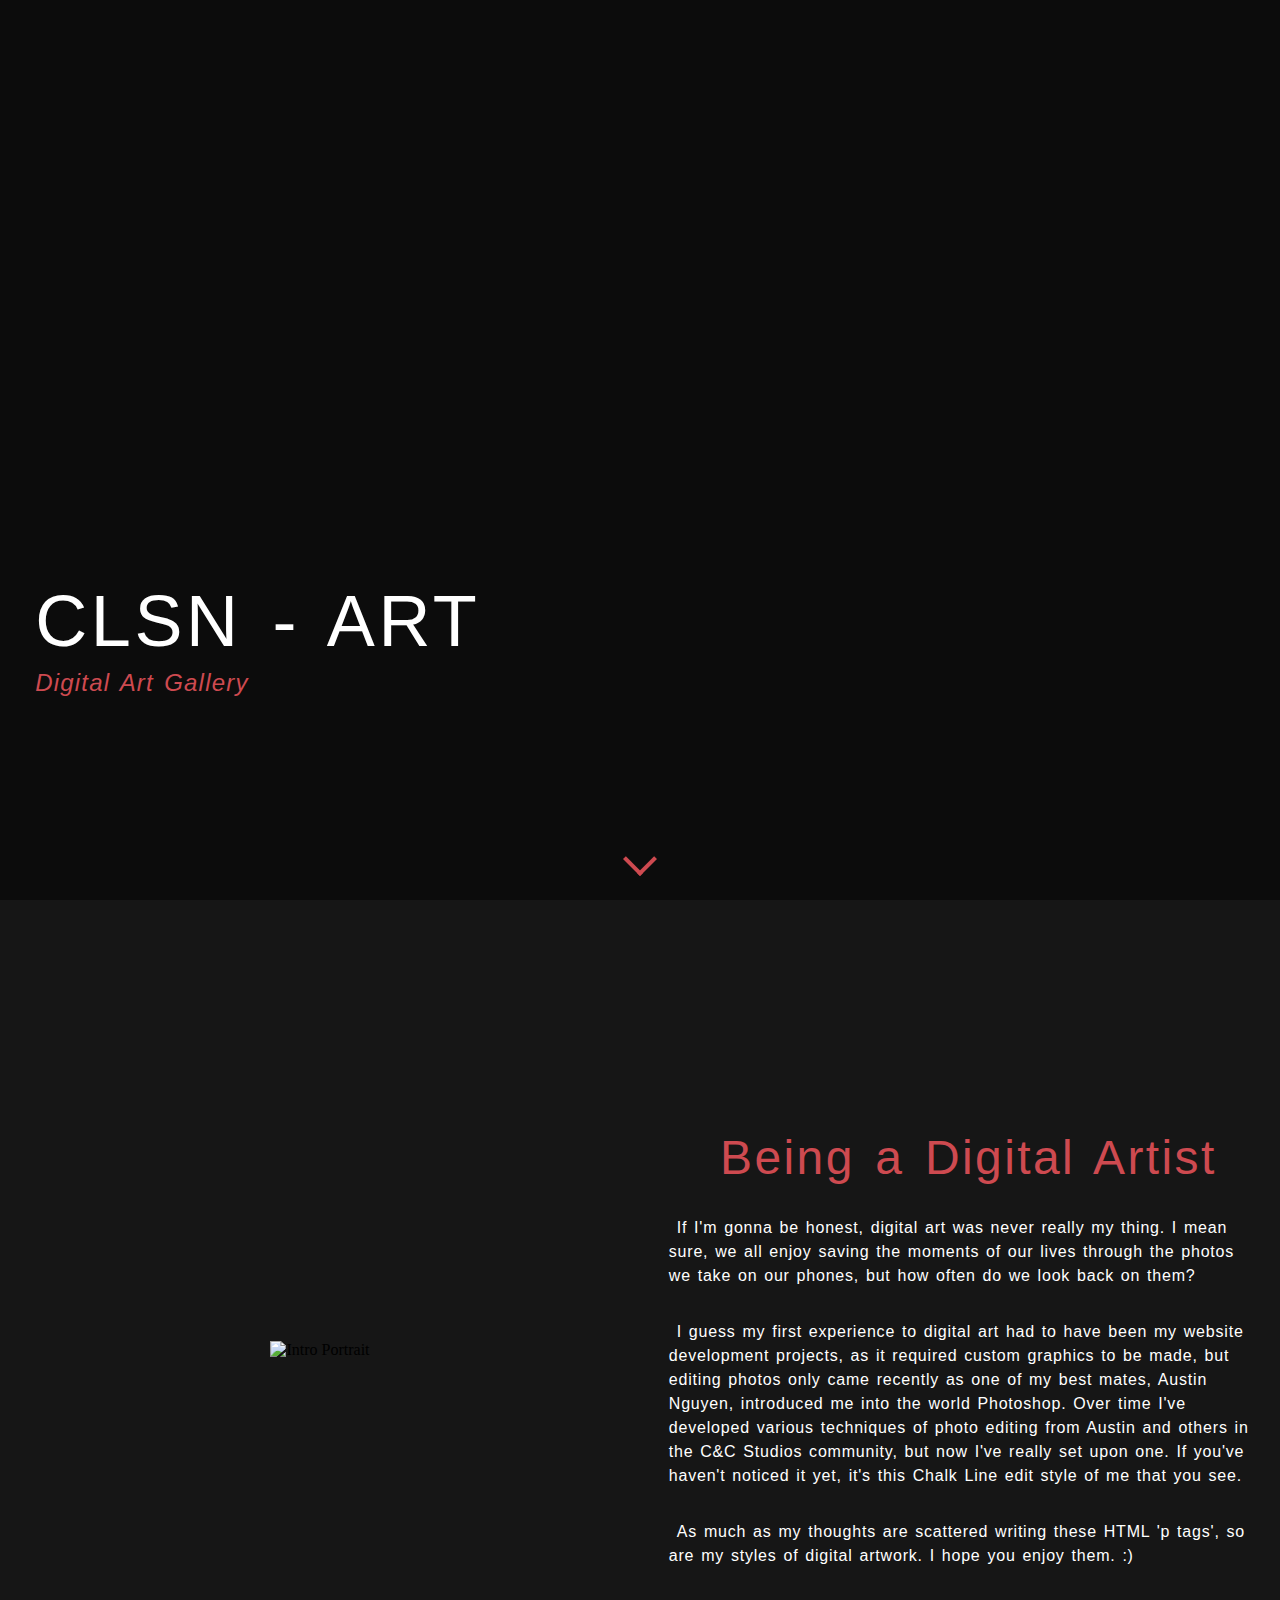
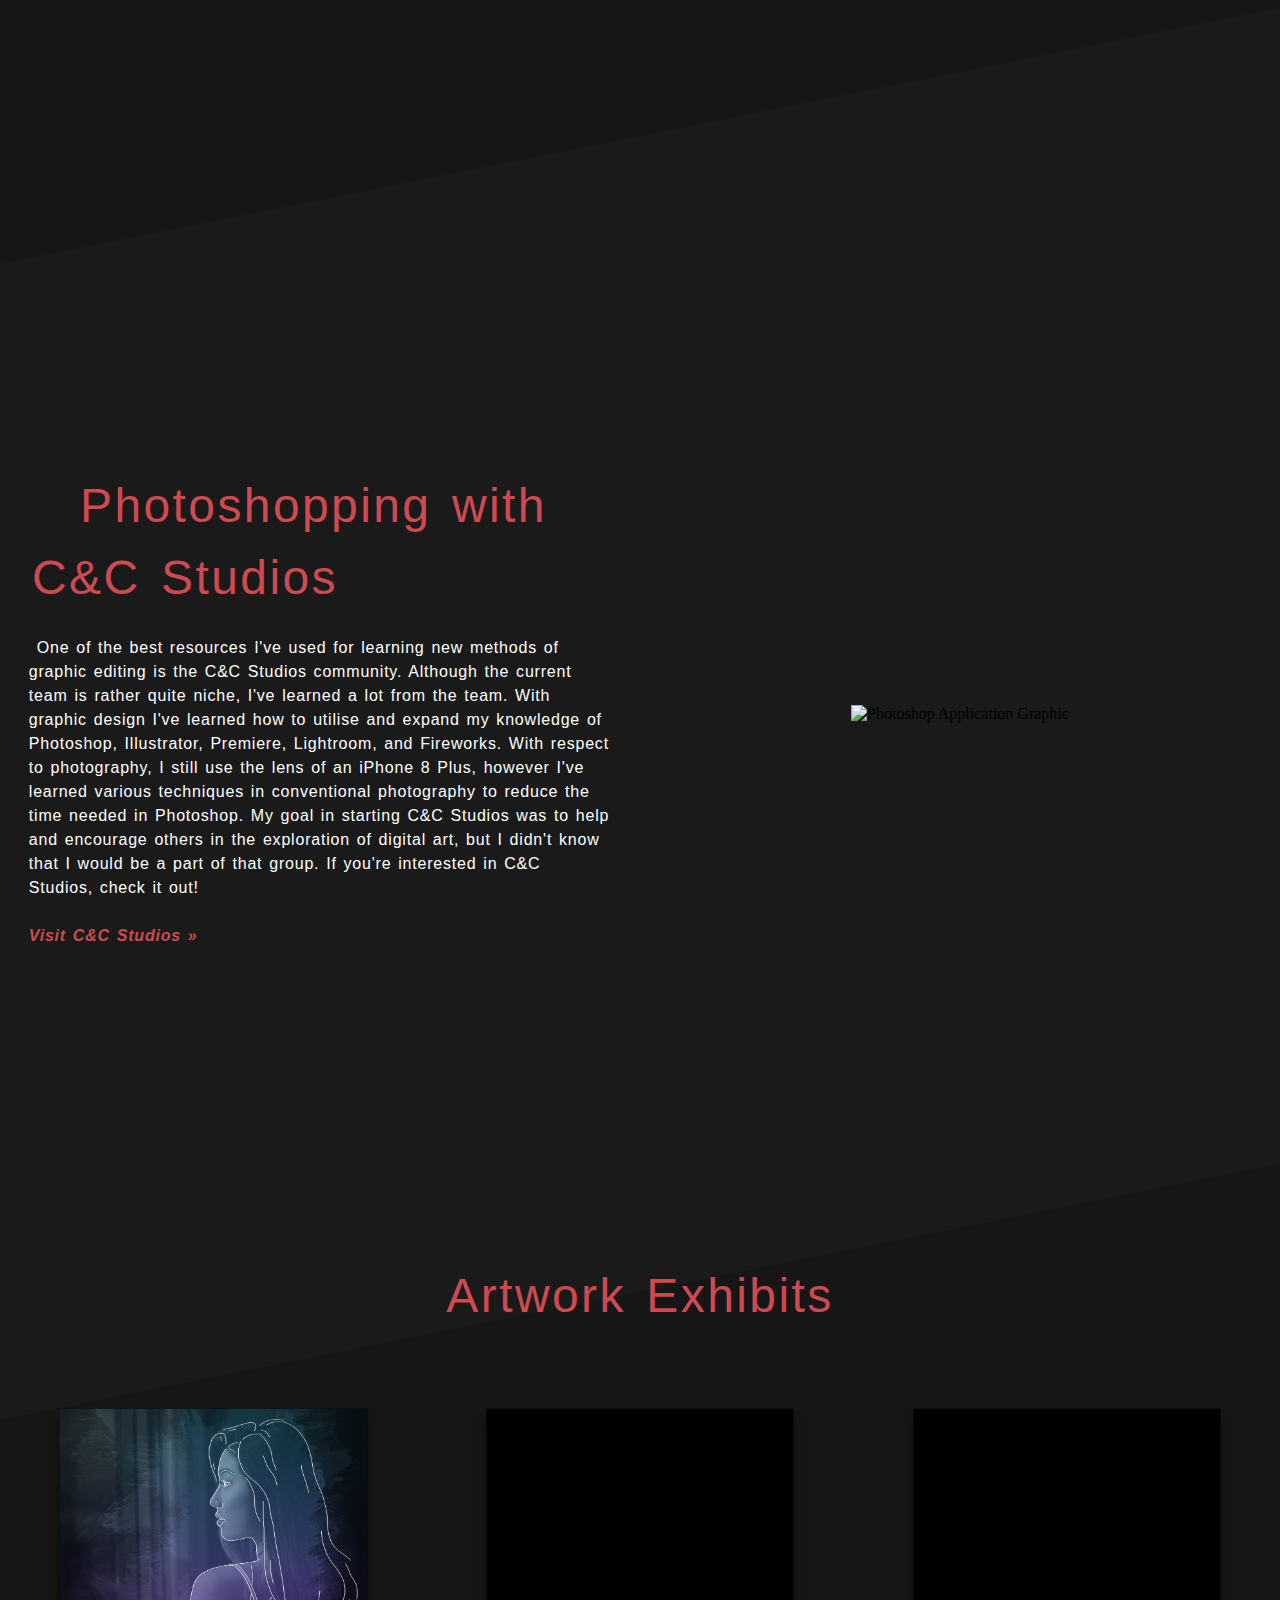
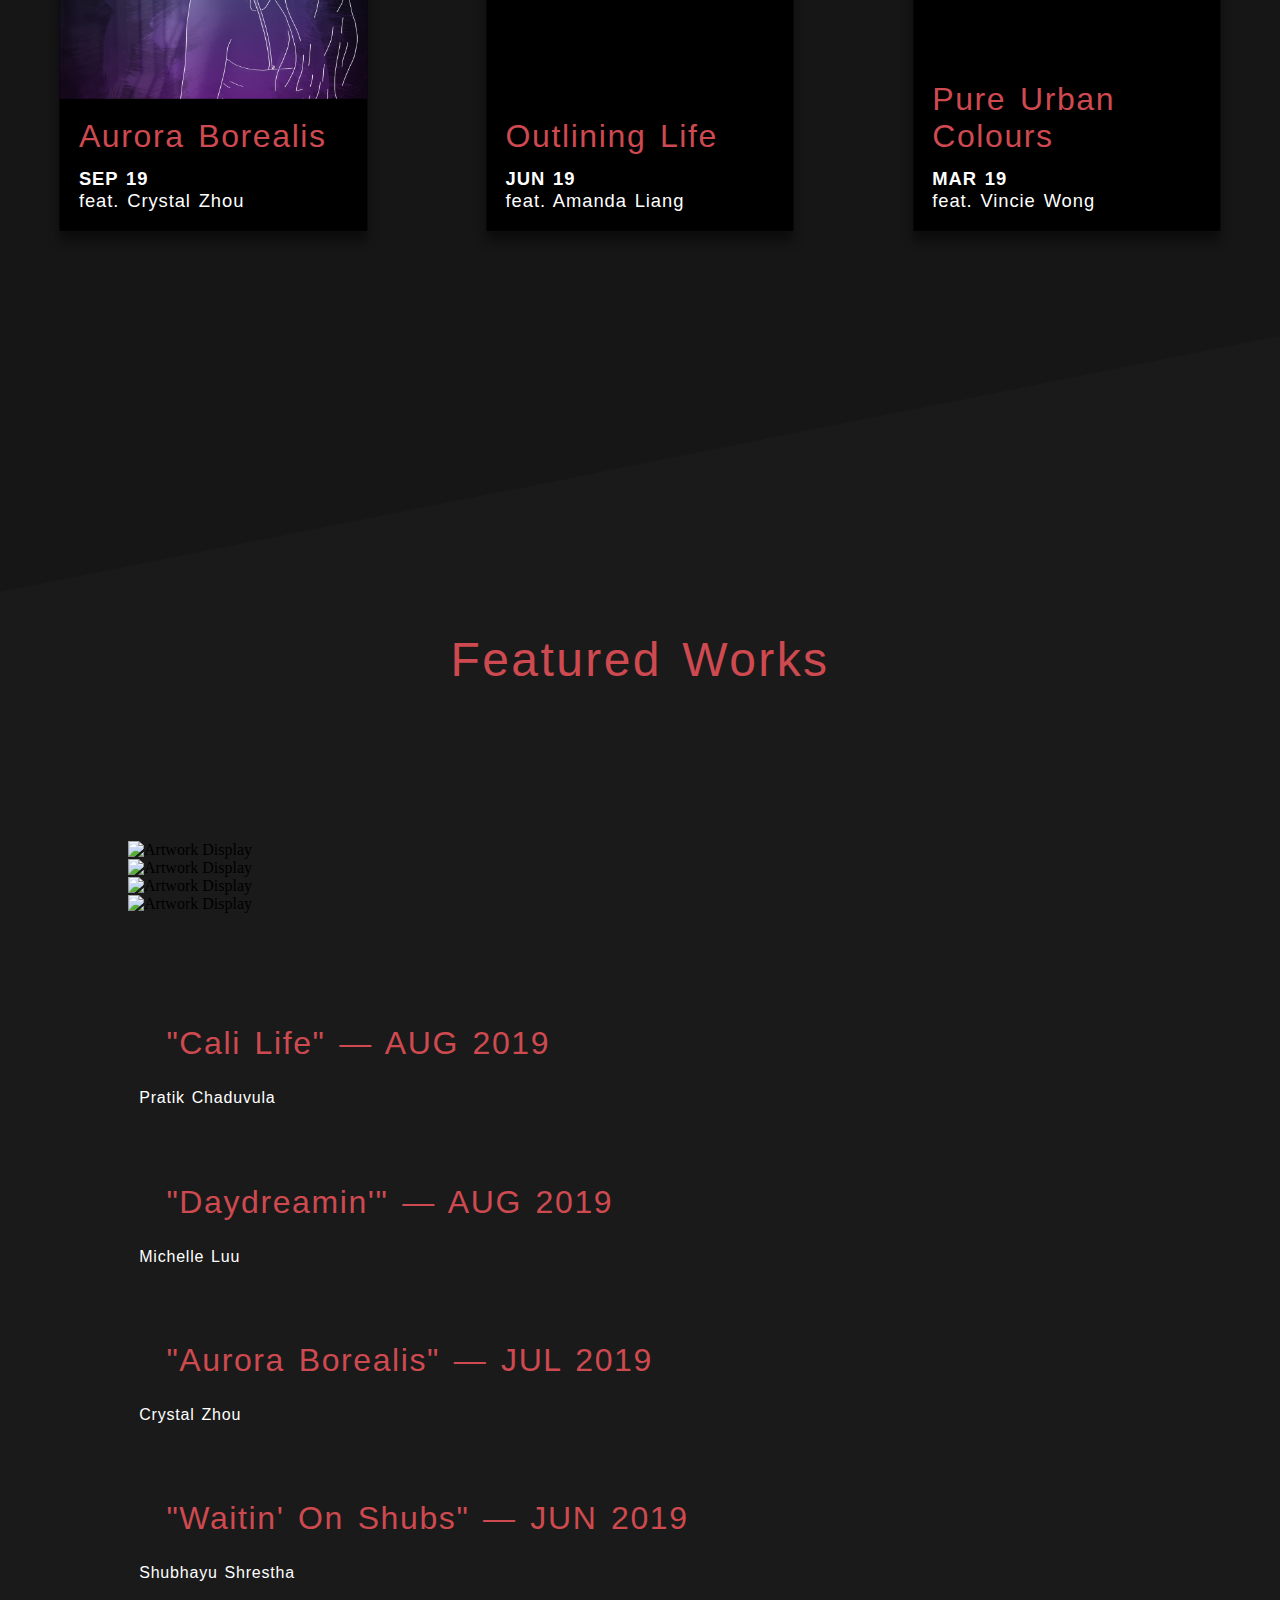
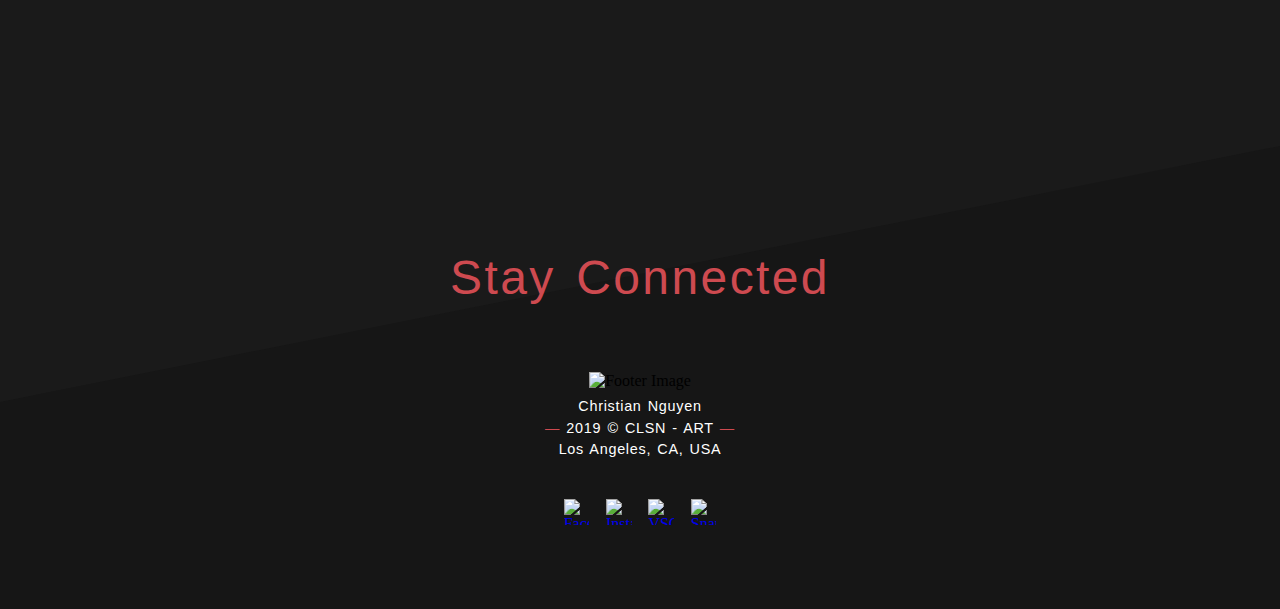
==== commit 3553c341: "Update index.html" ====
--- a/index.html
+++ b/index.html
@@ -20,7 +20,7 @@
     <link rel="stylesheet" type="text/css" href="assets/css/slick-theme.css">
     
     <!-- Scripts -->
-    <script src="assets/js/jquery-3.3.1.min.js"></script>
+    <script src="https://ajax.googleapis.com/ajax/libs/jquery/3.4.1/jquery.min.js"></script>
     <script src="assets/js/jquery.easing.1.3.js"></script>
     <script src="assets/js/slick.min.js"></script>
     <script src="assets/js/standard.js"></script>
@@ -120,6 +120,26 @@
             <div class="split-content">
                 <p class="centre-header">Artwork Exhibits</p>
             </div>
+        </div>
+
+        <!-- Article Wrapper -->
+        <div class="article-wrapper">
+            <a rel="noreferrer" href="sep19.html">
+                <div class="article-container article-c-hover">
+                    <div class="article-target article-hover">
+                        <!-- Article Display -->
+                        <div class="article-display" style="background-image: url(assets/img/album-covers/aurora-borealis-sep19.jpg);"></div>
+                        <!-- Article Content -->
+                        <div class="article-content-wrapper">
+                            <!-- Preview -->
+                            <div class="article-pre">
+                                <h3>Aurora Borealis</h3>
+                                <h4><b>SEP 19</b><br>feat. Crystal Zhou</h4>
+                            </div>
+                        </div>
+                    </div>
+                </div>
+            </a>
         </div>
 
         <!-- Article Wrapper -->
--- a/assets/css/standard.css
+++ b/assets/css/standard.css
@@ -484,6 +484,7 @@
 .project-info-slide {
     align-content: left;
     text-align: left;
+    width: 80vw;
 }
 
 .s-slide-header {
@@ -492,10 +493,11 @@
     color: var(--colour-1);
     font-size: 2em;
     font-weight: 300;
+    width: 80vw;
 }
 
 .project-description {
-    width: 100%;
+    width: 80vw;
     overflow-y: hidden;
     text-overflow: ellipsis;
     height: 4.5em;
@@ -1084,7 +1086,7 @@
     text-align: left;
     text-indent: 0;
     font-size: 1em;
-    padding: 1em 0.25vw;
+    padding: 1em;
     color: var(--colour-4);
 }
 
@@ -1188,9 +1190,11 @@
 .project-info-slide {
     align-content: left;
     text-align: left;
+    width: 80vw;
 }
 
 .s-slide-header {
+    width: 80vw;
     text-align: left;
     font-family: "Font Primary", Helvetica, Arial, sans-serif;
     color: var(--colour-1);
@@ -1199,7 +1203,7 @@
 }
 
 .project-description {
-    width: 100%;
+    width: 80vw;
     overflow-y: hidden;
     text-overflow: ellipsis;
     height: 13.5em;
@@ -1790,7 +1794,7 @@
     text-align: left;
     text-indent: 0;
     font-size: 0.7em;
-    padding: 1em 0.25vw;
+    padding: 1em;
     color: var(--colour-4);
 }
 
@@ -1894,6 +1898,7 @@
 .project-info-slide {
     align-content: left;
     text-align: left;
+    width: 80vw;
 }
 
 .s-slide-header {
@@ -1902,10 +1907,11 @@
     color: var(--colour-1);
     font-size: 1em;
     font-weight: 300;
+    width: 80vw;
 }
 
 .project-description {
-    width: 100%;
+    width: 80vw;
     overflow-y: hidden;
     text-overflow: ellipsis;
     height: 10.5em;
